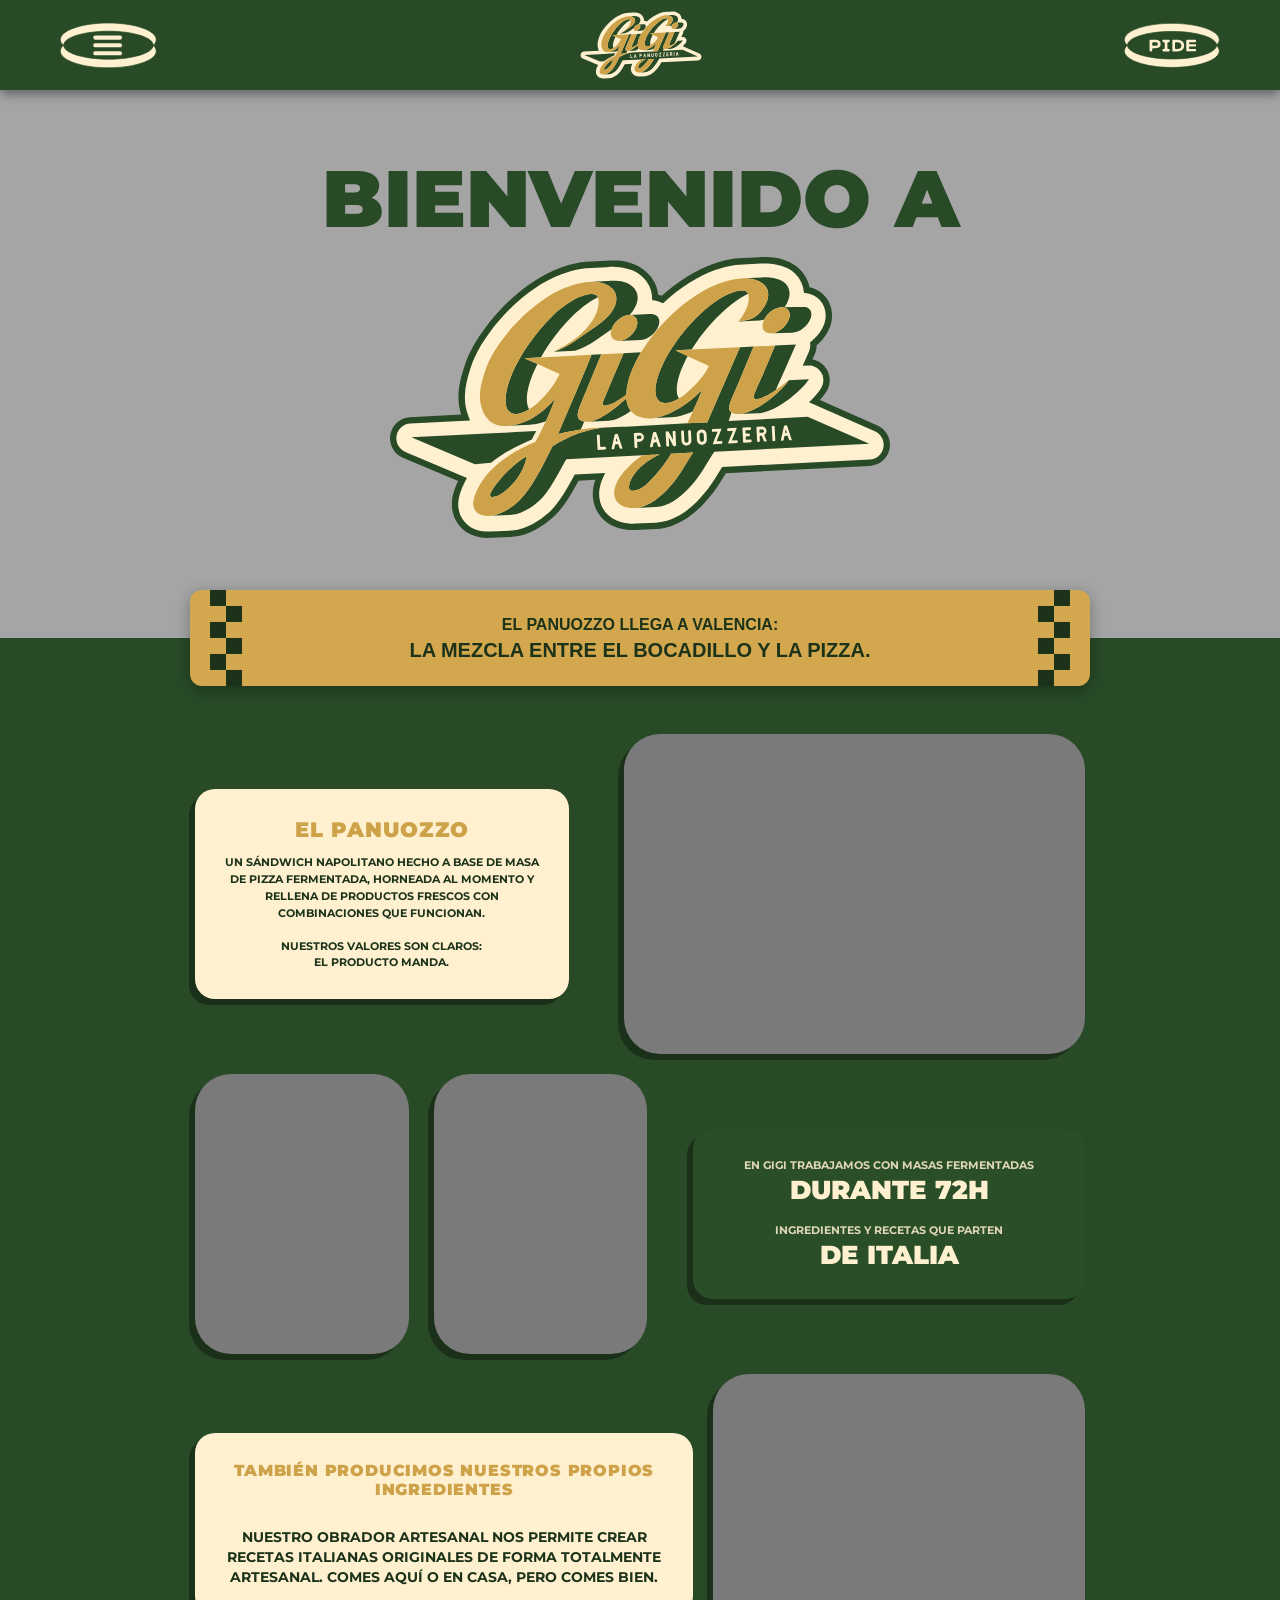
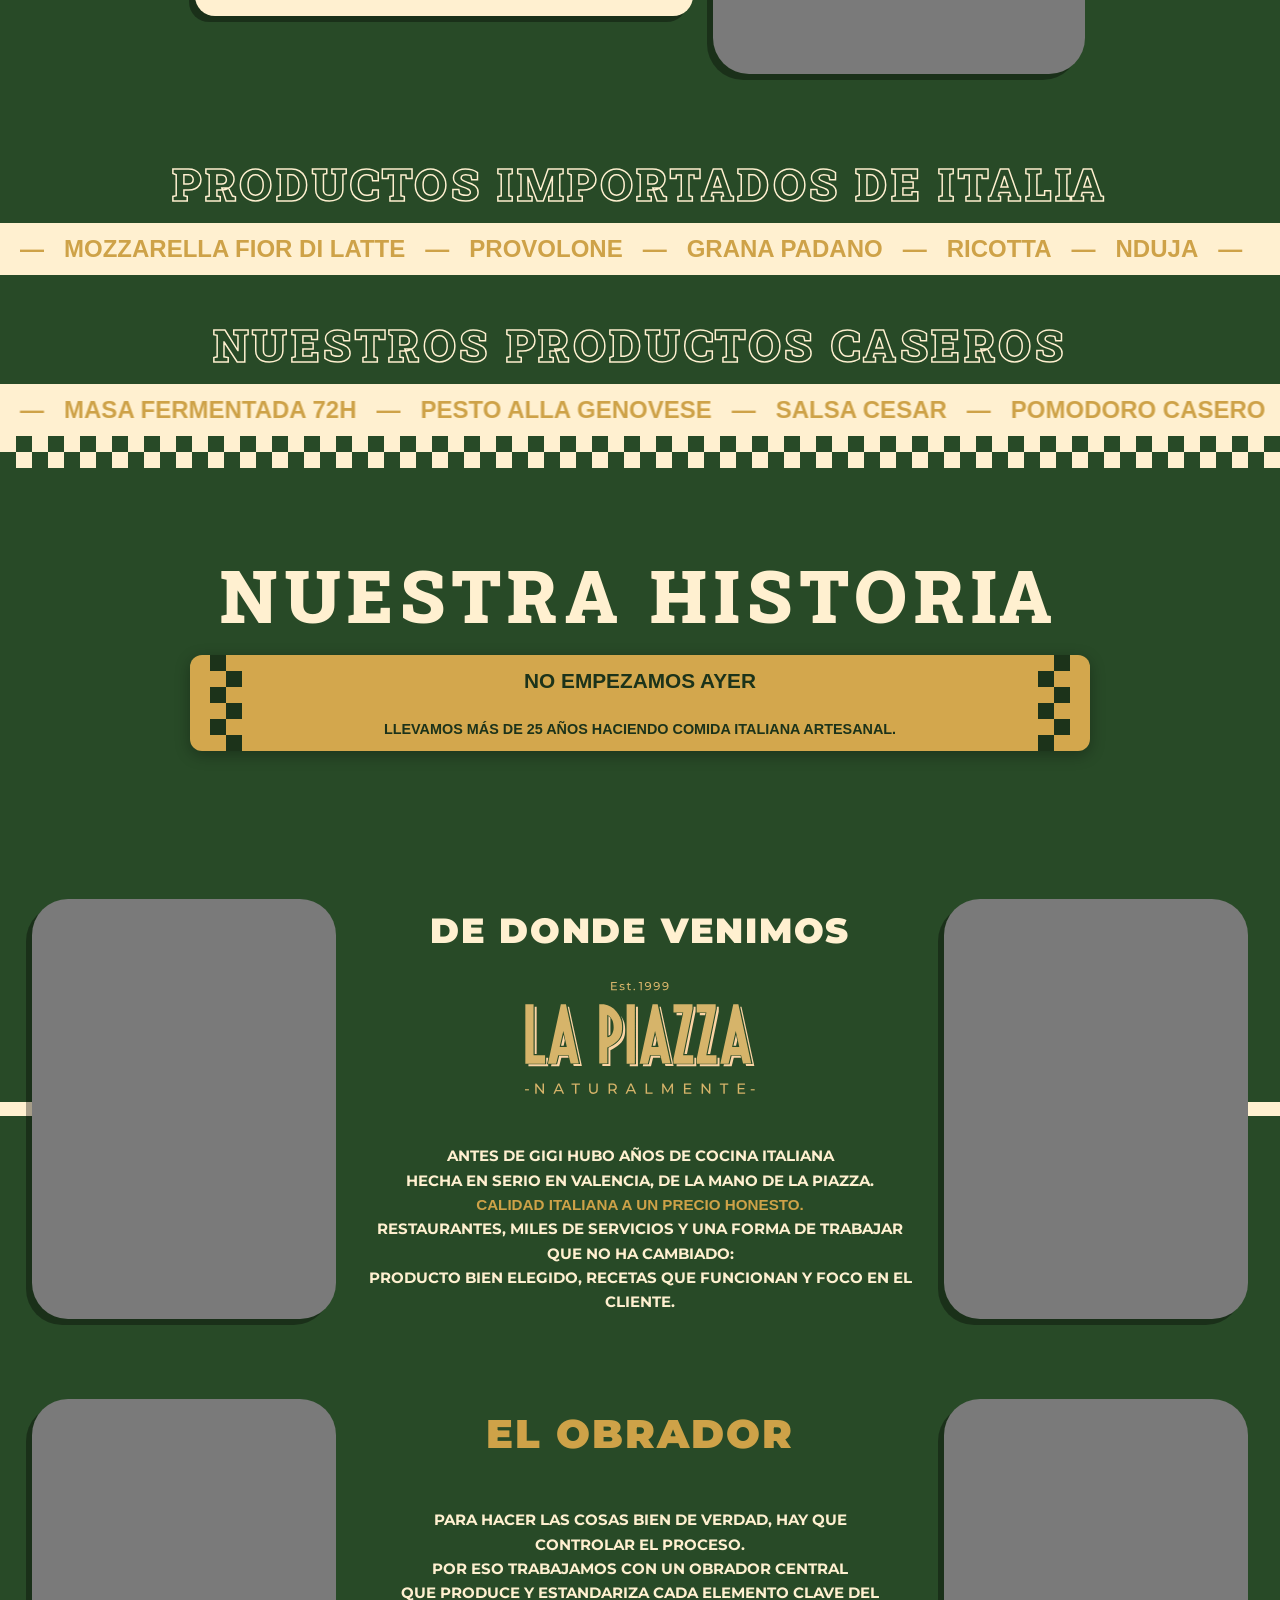
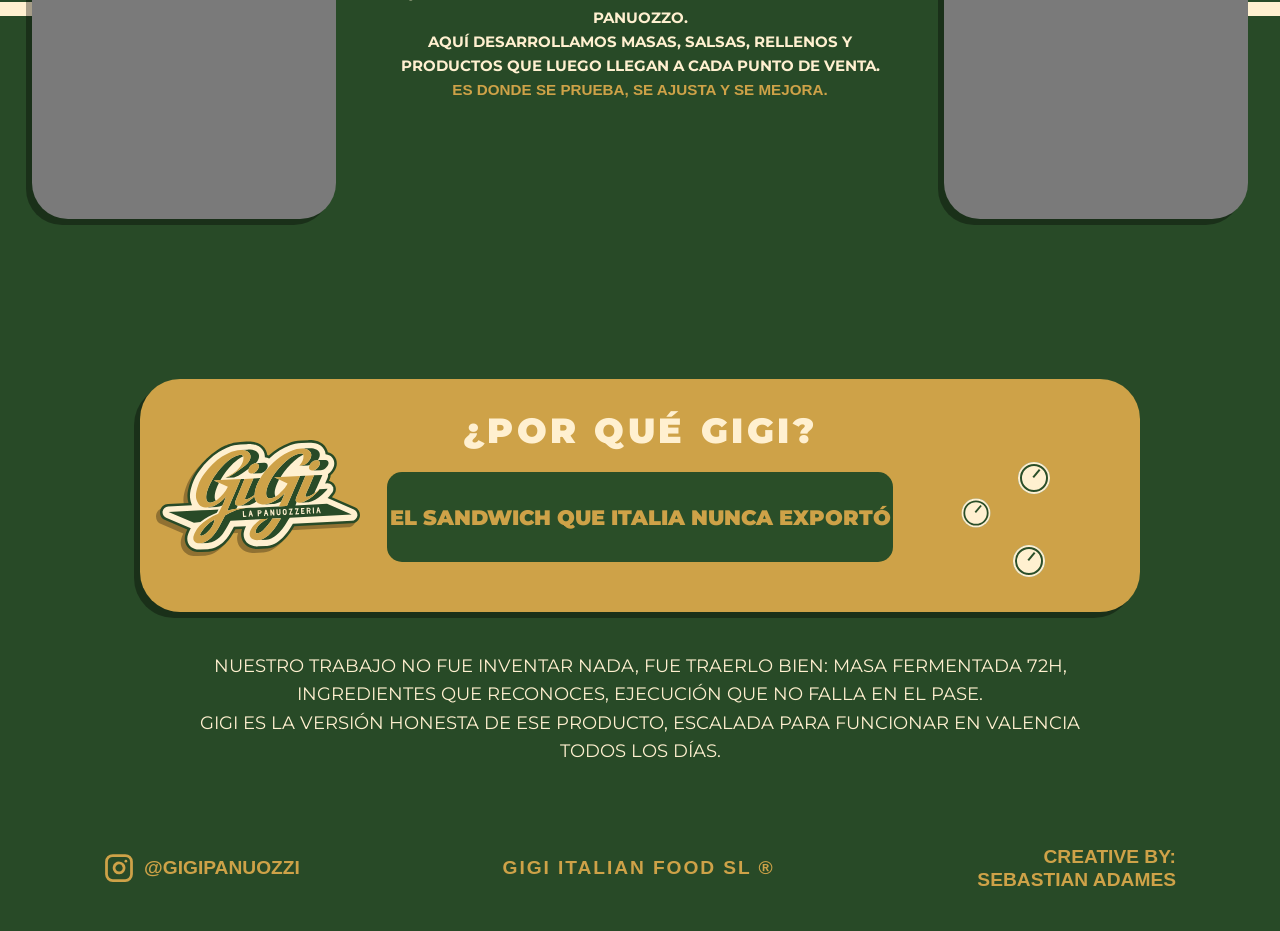
==== about.html @ f8f8771b "Initial commit - Gigi website with about page fix and popup modal" ====
<!DOCTYPE html>
<html lang="es">
<head>
    <meta charset="UTF-8">
    <meta name="viewport" content="width=device-width, initial-scale=1.0">
    <title>GIGI</title>
    <link rel="preconnect" href="https://fonts.googleapis.com">
    <link rel="preconnect" href="https://fonts.gstatic.com" crossorigin>
    <link href="https://fonts.googleapis.com/css2?family=Comfortaa:wght@700;900&family=Pacifico&family=Lobster&family=Montserrat:wght@600;700;800&family=Roboto+Slab:wght@700;800;900&display=swap" rel="stylesheet">
    <link rel="stylesheet" href="css/style.css">
    <link rel="stylesheet" href="css/about.css">
</head> 
<body>

    

    <!-- Header Section -->
        <!-- Header Section -->
    <header class="main-header">
        <div class="header-container">
            
            <!-- Left: Hamburger Icon -->
            <a href="#" class="header-icon" id="menu-btn" aria-label="Abrir menú">
                <img src="assets/HAMBURGER.svg" alt="Menu" class="icon-img">
            </a>

            <!-- Center: Logo Image -->
            <a href="index.html" class="header-logo" aria-label="Inicio">
                <img src="assets/logo.svg" alt="Logo" class="logo-img">
            </a>

            <!-- Right: Popup Trigger Icon -->
            <a href="#" class="header-icon" id="popup-btn" aria-label="Abrir información">
                <img src="assets/PIDE.svg" alt="Info" class="icon-img">
            </a>
            
        </div>

        <!-- Dropdown Menu -->
        <nav class="dropdown-menu" id="dropdown">
            <ul>
                <li><a href="menu.html">VER CARTA</a></li>
                <li><a href="events.html">EVENTOS</a></li>
                <li><a href="about.html">CONÓCENOS</a></li>
                <li><a href="contact.html">CONTACTO</a></li>
            </ul>
        </nav>
    </header>

    <!-- ABOUT US HERO -->
    <section class="about-hero">
        <div class="about-hero-title">BIENVENIDO A</div>
        <img src="assets/logo.svg" alt="Gigi Logo" class="about-hero-logo">
    </section>

    <!-- ABOUT CONTENT -->
    <div class="about-background">
        
        <!-- Yellow Banner -->
        <div class="yellow-banner">
            <div class="banner-pattern-left"></div>
            <div class="banner-text">
                <span class="banner-text-small">EL PANUOZZO LLEGA A VALENCIA:</span>
                <span class="banner-text-large">LA MEZCLA ENTRE EL BOCADILLO Y LA PIZZA.</span>
            </div>
            <div class="banner-pattern-right"></div>
        </div>

        <!-- New About Content Grid -->
        <div class="about-content-grid">
            
            <!-- Row 1: text card left, image right -->
            <div class="about-row about-row-1">
                <div class="about-card-light">
                    <h3 class="card-title-mustard">EL PANUOZZO</h3>
                    <p class="card-text-dark text-xs">UN SÁNDWICH NAPOLITANO HECHO A BASE DE MASA DE PIZZA FERMENTADA, HORNEADA AL MOMENTO Y RELLENA DE PRODUCTOS FRESCOS CON COMBINACIONES QUE FUNCIONAN.</p>
                    <p class="card-text-dark text-xs mt-20">NUESTROS VALORES SON CLAROS:<br>EL PRODUCTO MANDA.</p>
                </div>
                <div class="about-placeholder"></div>
            </div>

            <!-- Row 2: two images left, dark card right -->
            <div class="about-row about-row-2">
                <div class="about-placeholder"></div>
                <div class="about-placeholder"></div>
                <div class="about-card-dark">
                    <p class="card-text-light text-xs">EN GIGI TRABAJAMOS CON MASAS FERMENTADAS</p>
                    <h2 class="card-title-light">DURANTE 72H</h2>
                    <p class="card-text-light text-xs mt-20">INGREDIENTES Y RECETAS QUE PARTEN</p>
                    <h2 class="card-title-light">DE ITALIA</h2>
                </div>
            </div>

            <!-- Row 3: text card left, image right -->
            <div class="about-row about-row-3">
                <div class="about-card-light">
                    <h3 class="card-title-mustard text-md">TAMBIÉN PRODUCIMOS NUESTROS PROPIOS INGREDIENTES</h3>
                    <p class="card-text-dark text-sm mt-20">NUESTRO OBRADOR ARTESANAL NOS PERMITE CREAR RECETAS ITALIANAS ORIGINALES DE FORMA TOTALMENTE ARTESANAL. COMES AQUÍ O EN CASA, PERO COMES BIEN.</p>
                </div>
                <div class="about-placeholder"></div>
            </div>

        </div>

        <!-- === NUEVA SECCIÓN: PRODUCTOS + HISTORIA === -->

        <!-- Marquee Block 1: Productos Importados -->
        <div class="about-marquee-block">
    <p class="about-marquee-label">PRODUCTOS IMPORTADOS DE ITALIA</p>
    <div class="about-marquee-strip">
        <div class="about-marquee-track marquee-rtl">
            <div class="about-marquee-content">
                <span class="sep">—</span>
                <span>MOZZARELLA FIOR DI LATTE</span><span class="sep">—</span>
                <span>PROVOLONE</span><span class="sep">—</span>
                <span>GRANA PADANO</span><span class="sep">—</span>
                <span>RICOTTA</span><span class="sep">—</span>
                <span>NDUJA</span><span class="sep">—</span>
            </div>
            <div class="about-marquee-content" aria-hidden="true">
                <span class="sep">—</span>
                <span>MOZZARELLA FIOR DI LATTE</span><span class="sep">—</span>
                <span>PROVOLONE</span><span class="sep">—</span>
                <span>GRANA PADANO</span><span class="sep">—</span>
                <span>RICOTTA</span><span class="sep">—</span>
                <span>NDUJA</span><span class="sep">—</span>
            </div>
        </div>
    </div>
</div>

        <!-- Marquee Block 2: Productos Caseros -->
        <div class="about-marquee-block">
    <p class="about-marquee-label">NUESTROS PRODUCTOS CASEROS</p>
    <div class="about-marquee-strip">
        <div class="about-marquee-track marquee-ltr">
            <div class="about-marquee-content">
                <span class="sep">—</span>
                <span>MASA FERMENTADA 72H</span><span class="sep">—</span>
                <span>PESTO ALLA GENOVESE</span><span class="sep">—</span>
                <span>SALSA CESAR</span><span class="sep">—</span>
                <span>POMODORO CASERO</span><span class="sep">—</span>
            </div>
            <div class="about-marquee-content" aria-hidden="true">
                <span class="sep">—</span>
                <span>MASA FERMENTADA 72H</span><span class="sep">—</span>
                <span>PESTO ALLA GENOVESE</span><span class="sep">—</span>
                <span>SALSA CESAR</span><span class="sep">—</span>
                <span>POMODORO CASERO</span><span class="sep">—</span>
            </div>
        </div>
    </div>
</div>

        <!-- Checkered Divider -->
        <div class="about-checker-divider"></div>

        <!-- Nuestra Historia Heading -->
        <div class="about-historia-section">
            <h2 class="about-historia-title">NUESTRA HISTORIA</h2>
        </div>

        <!-- Yellow Banner Card -->
        <div class="yellow-banner banner-historia">
            <div class="banner-pattern-left"></div>
            <div class="banner-text">
                <span class="banner-text-small">NO EMPEZAMOS AYER</span><br>
                <span class="banner-text-large">LLEVAMOS MÁS DE 25 AÑOS HACIENDO COMIDA ITALIANA ARTESANAL.</span>
            </div>
            <div class="banner-pattern-right"></div>
        </div>

        <!-- === SECTION: HISTORIA TIMELINE === -->
        <div class="about-timeline-section">
            
            <!-- Timeline Row 1 -->
            <div class="timeline-row">
                <!-- Left placeholder -->
                <div class="timeline-placeholder left">
                    <div class="about-placeholder"></div>
                </div>

                <!-- Center content -->
                <div class="timeline-content">
                    <h2 class="timeline-title-light">DE DONDE VENIMOS</h2>
                    
                    <div class="timeline-logo-placeholder">
                        <img src="assets/LAPIZA.svg" alt="La Piazza" class="timeline-logo-img">
                    </div>

                    <p class="timeline-text">
                        ANTES DE GIGI HUBO AÑOS DE COCINA ITALIANA<br>
                        HECHA EN SERIO EN VALENCIA, DE LA MANO DE LA PIAZZA.<br>
                        <span class="text-gold">CALIDAD ITALIANA A UN PRECIO HONESTO.</span><br>
                        RESTAURANTES, MILES DE SERVICIOS Y UNA FORMA DE TRABAJAR QUE NO HA CAMBIADO:<br>
                        PRODUCTO BIEN ELEGIDO, RECETAS QUE FUNCIONAN Y FOCO EN EL CLIENTE.
                    </p>
                </div>

                <!-- Right placeholder -->
                <div class="timeline-placeholder right">
                    <div class="about-placeholder"></div>
                </div>
            </div>

            <!-- Timeline Row 2 -->
            <div class="timeline-row">
                <!-- Left placeholder -->
                <div class="timeline-placeholder left">
                    <div class="about-placeholder"></div>
                </div>

                <!-- Center content -->
                <div class="timeline-content">
                    <h2 class="timeline-title-gold">EL OBRADOR</h2>

                    <p class="timeline-text mt-40">
                        PARA HACER LAS COSAS BIEN DE VERDAD, HAY QUE<br>
                        CONTROLAR EL PROCESO.<br>
                        POR ESO TRABAJAMOS CON UN OBRADOR CENTRAL<br>
                        QUE PRODUCE Y ESTANDARIZA CADA ELEMENTO CLAVE DEL<br>
                        PANUOZZO.<br>
                        AQUÍ DESARROLLAMOS MASAS, SALSAS, RELLENOS Y<br>
                        PRODUCTOS QUE LUEGO LLEGAN A CADA PUNTO DE VENTA.<br>
                        <span class="text-gold">ES DONDE SE PRUEBA, SE AJUSTA Y SE MEJORA.</span>
                    </p>
                </div>

                <!-- Right placeholder -->
                <div class="timeline-placeholder right">
                    <div class="about-placeholder"></div>
                </div>
            </div>

        </div>

        <!-- === SECTION: POR QUE GIGI === -->
        <div class="about-why-section">
            
            <!-- Big Mustard Box -->
            <div class="why-box">
                <h2 class="why-title">¿POR QUÉ GIGI?</h2>
                <img src="assets/landing_logo.svg" alt="Gigi Logo" class="why-logo">
                
                <div class="why-box-row">
                    <div class="why-inner-box">
                        <h3 class="why-inner-text">EL SANDWICH QUE ITALIA NUNCA EXPORTÓ</h3>
                    </div>
                    <div class="why-icons">
                        <div class="why-icon-circle"></div>
                        <div class="why-icon-circle"></div>
                        <div class="why-icon-circle"></div>
                    </div>
                </div>
            </div>

            <!-- Descriptive Text -->
            <p class="why-description">
                NUESTRO TRABAJO NO FUE INVENTAR NADA, FUE TRAERLO BIEN: MASA FERMENTADA 72H,<br>
                INGREDIENTES QUE RECONOCES, EJECUCIÓN QUE NO FALLA EN EL PASE.<br>
                GIGI ES LA VERSIÓN HONESTA DE ESE PRODUCTO, ESCALADA PARA FUNCIONAR EN VALENCIA<br>
                TODOS LOS DÍAS.
            </p>

        </div>

        <!-- Footer - at the very bottom of the page -->
        <div class="about-footer-gold">
            <a href="#" class="footer-gold-left">
                <svg viewBox="0 0 24 24" fill="none" stroke="currentColor" stroke-width="2.2" stroke-linecap="round" stroke-linejoin="round">
                    <rect x="2" y="2" width="20" height="20" rx="5" ry="5"></rect>
                    <path d="M16 11.37A4 4 0 1 1 12.63 8 4 4 0 0 1 16 11.37z"></path>
                    <line x1="17.5" y1="6.5" x2="17.51" y2="6.5"></line>
                </svg>
                <span>@GIGIPANUOZZI</span>
            </a>
            <div class="footer-gold-center">
                GIGI ITALIAN FOOD SL &reg;
            </div>
            <div class="footer-gold-right">
                <span>CREATIVE BY:</span>
                <span>SEBASTIAN ADAMES</span>
            </div>
        </div>

    </div>




        <!-- Popup Modal -->
    <div class="modal-overlay" id="modal">
        <div class="modal-content">
            <span class="close-btn" id="close-modal">&times;</span>
            
            <!-- Heading with Icons -->
            <div class="modal-heading-container">
                <img src="assets/icon1.svg" alt="Icon Left" class="modal-icon">
                <h2 class="modal-title">PIDE CON UBER EATS!</h2>
                <img src="assets/icon2.svg" alt="Icon Right" class="modal-icon">
            </div>
            
            <!-- Centered Image Below -->
            <div class="modal-image-container">
                <img src="assets/uber-eats.png" alt="Promo" class="modal-center-img">
            </div>
            
        </div>
    </div>


    <script src="js/script.js"></script>
</body>
</html>
---- css/style.css ----
/* Color Variables */
:root {
    --bg-color: #284A27;
    --brand-green: #284A27;
    --brand-cream: #FFF0D0;
    --brand-grey: #999999;
    --brand-border-line: rgba(40, 74, 39, 0.15);
    --accent-color: #CEA248;
    --text-color: #FFF0D0;
}

@font-face {
    font-family: 'Signaturide';
    src: url('../fonts/signaturide-sans.woff2') format('woff2');
    font-weight: 100 900;
    font-style: normal;
    font-display: swap;
}

/* Reset default browser margins */
* {
    margin: 0;
    padding: 0;
    box-sizing: border-box;
    font-family: Arial, Helvetica, sans-serif;
}

html, body {
    margin: 0;
    padding: 0;
    width: 100%;
    background-color: #999999;
}

/* --- Sticky Header (Fixed to top) --- */
.main-header {
    position: sticky;
    top: 0;
    left: 0;
    width: 100%;
    background-color: var(--bg-color);
    z-index: 1000;
    box-shadow: 0 4px 10px rgba(0, 0, 0, 0.4);
}

.header-container {
    display: flex;
    justify-content: space-between;
    align-items: center;
    padding: 10px 20px;
    max-width: 1200px;
    margin: 0 auto;
}

/* --- Header Images / Icons --- */
.header-icon, .header-logo {
    cursor: pointer;
    text-decoration: none;
    display: flex;
    align-items: center;
    justify-content: center;
    transition: transform 0.3s ease;
}

.icon-img {
    height: 45px; 
    width: auto;
    display: block;
}

.logo-img {
    height: 70px; 
    width: auto;
    display: block;
}

.header-icon:hover, .header-logo:hover {
    transform: scale(1.05);
}

/* --- Dropdown Menu --- */
.dropdown-menu {
    position: absolute;
    top: 100%;
    left: 20px;
    background-color: var(--bg-color); 
    border-radius: 0px 0px 70px 70px; 
    padding: 25px;
    display: none; 
    box-shadow: 0 10px 25px rgba(0, 0, 0, 0.6);
    z-index: 999;
}

.dropdown-menu.active {
    display: block;
    animation: fadeIn 0.3s ease forwards;
}

@keyframes fadeIn {
    from {
        opacity: 0;
        transform: translateY(-15px);
    }
    to {
        opacity: 1;
        transform: translateY(0);
    }
}

.dropdown-menu ul {
    list-style: none;
    display: flex;
    flex-direction: column;
    gap: 20px;
}

.dropdown-menu a {
    display: block;
    text-decoration: none;
    color: var(--text-color);
    -webkit-text-stroke: 2px var(--accent-color);
    paint-order: stroke fill; 
    text-shadow: 2px 2px 4px rgba(0, 0, 0, 0.8);
    padding: 5px 10px;
    font-size: 1.8rem;
    font-weight: 400;
    letter-spacing: 3px;
    transition: all 0.3s ease;
}

.dropdown-menu a:hover {
    color: var(--accent-color);
    -webkit-text-stroke: 2px var(--text-color);
    text-shadow: none;
}

/* --- Popup Modal --- */
.modal-overlay {
    position: fixed;
    top: 0;
    left: 0;
    width: 100%;
    height: 100%;
    background-color: rgba(0, 0, 0, 0.8);
    display: flex;
    justify-content: center;
    align-items: center;
    z-index: 2000;
    opacity: 0;
    visibility: hidden;
    transition: all 0.3s ease;
}

.modal-overlay.active {
    opacity: 1;
    visibility: visible;
}

.modal-content {
    background-color: var(--bg-color);
    color: var(--text-color);
    padding: 40px;
    border-radius: 60px;
    border: 8.5px solid var(--accent-color);
    width: 90%;
    text-align: center;
    position: relative;
    transform: scale(0.8);
    transition: transform 0.3s ease;
    box-shadow: 0 15px 30px rgba(0,0,0,0.5);
}

.modal-overlay.active .modal-content {
    transform: scale(1);
}

.close-btn {
    position: absolute;
    top: 15px;
    right: 25px;
    font-size: 2.5rem;
    font-weight: bold;
    cursor: pointer;
    color: var(--accent-color);
    transition: color 0.3s;
}

.close-btn:hover {
    color: var(--text-color);
}

.modal-heading-container {
    display: flex;
    align-items: center;
    justify-content: center;
    gap: 15px;
    margin-top: 15px;
    margin-bottom: 25px;
}

.modal-title {
    color: #CEA248;
    font-family: 'Signaturide', sans-serif;
    font-weight: 700;
    font-style: normal;
    font-size: 46px;
    line-height: 100%;
    letter-spacing: 0px;
    -webkit-text-stroke: 0; 
}

.modal-icon {
    height: 35px;
    width: auto;
    display: block;
}

.modal-image-container {
    display: flex;
    justify-content: center;
    width: 100%;
}

.modal-center-img {
    max-width: 100%;
    height: auto;
    max-height: 140px;
    object-fit: contain;
}

@media (max-width: 500px) {
    .modal-title {
       font-size: 28px;
    }
    .modal-icon {
        height: 25px;
    }
    .modal-heading-container {
        gap: 8px;
    }
}

/* --- Responsive Adjustments --- */
@media (max-width: 768px) {
    .header-container {
        padding: 10px 15px;
    }
    
    .icon-img {
        height: 32px;
    }
    
    .logo-img {
        height: 40px;
    }

    .dropdown-menu {
        left: 10px;
        right: 10px;
        padding: 20px;
    }

    .dropdown-menu a {
        font-size: 1.4rem;
        letter-spacing: 2px;
        -webkit-text-stroke: 1.5px var(--accent-color);
    }
    
    .dropdown-menu a:hover {
        -webkit-text-stroke: 1.5px var(--text-color);
    }
}

@media (max-width: 400px) {
    .dropdown-menu a {
        font-size: 1.1rem;
        padding: 5px 5px;
        letter-spacing: 1px;
        -webkit-text-stroke: 1px var(--accent-color);
    }
    
    .dropdown-menu a:hover {
        -webkit-text-stroke: 1px var(--text-color);
    }
}

/* hero section start  */

.hero-section {
    position: relative;
    width: 100%;
    min-height: 720px;
    overflow: hidden;
    background-color: #999999;
    display: flex;
    flex-direction: column;
    align-items: center;
    justify-content: center;
    padding-bottom: 60px;
}

.hero-typography {
    position: relative;
    width: 100%;
    max-width: 700px;
    height: 560px;
    margin: 0 auto;
    padding-top: 35px;
    box-sizing: border-box;
    text-align: center;
    pointer-events: none;
}

.hero-typography-img {
    width: 100%;
    max-width: 600px;
    height: auto;
    display: block;
    margin: 0 auto;
    filter: drop-shadow(0px 4px 6px rgba(0,0,0,0.2));
}

.hero-image-container {
    display: flex;
    justify-content: center;
    width: 100%;
    position: relative;
    z-index: 10;
}

.hero-image-link {
    cursor: pointer;
    text-decoration: none;
    display: inline-block;
}

.hero-image {
    max-width: 100%;
    height: 100px;
    display: block;
}

@media (max-width: 768px) {
    .hero-section {
        padding: 40px 15px;
        gap: 30px;
        min-height: auto;
    }
}

@media (max-width: 600px) {
    .hero-section {
        min-height: 620px;
    }

    .hero-typography {
        height: auto;
        padding-top: 25px;
    }

    .hero-image-container {
        bottom: 0px;
    }

    .hero-image {
        width: 145px;
    }
}

/* section 2 start  */

@import url('https://fonts.googleapis.com/css2?family=Montserrat:wght@800;900&display=swap');

.sec2-container {
  width: 100%;
  min-height: 550px;
  background-color: #284A27;
  margin: 0 auto;
  padding: 50px 40px 40px 40px;
  box-sizing: border-box;
  position: relative;
  display: flex;
  justify-content: space-between;
  align-items: stretch;
  font-family: 'Montserrat', sans-serif;
  overflow: hidden;

  clip-path: polygon(
    0% 14px, 1.25% 0px, 2.5% 14px, 3.75% 0px, 5% 14px, 6.25% 0px, 7.5% 14px, 8.75% 0px, 10% 14px, 11.25% 0px,
    12.5% 14px, 13.75% 0px, 15% 14px, 16.25% 0px, 17.5% 14px, 18.75% 0px, 20% 14px, 21.25% 0px, 22.5% 14px, 23.75% 0px,
    25% 14px, 26.25% 0px, 27.5% 14px, 28.75% 0px, 30% 14px, 31.25% 0px, 32.5% 14px, 33.75% 0px, 35% 14px, 36.25% 0px,
    37.5% 14px, 38.75% 0px, 40% 14px, 41.25% 0px, 42.5% 14px, 43.75% 0px, 45% 14px, 46.25% 0px, 47.5% 14px, 48.75% 0px,
    50% 14px, 51.25% 0px, 52.5% 14px, 53.75% 0px, 55% 14px, 56.25% 0px, 57.5% 14px, 58.75% 0px, 60% 14px, 61.25% 0px,
    62.5% 14px, 63.75% 0px, 65% 14px, 66.25% 0px, 67.5% 14px, 68.75% 0px, 70% 14px, 71.25% 0px, 72.5% 14px, 73.75% 0px,
    75% 14px, 76.25% 0px, 77.5% 14px, 78.75% 0px, 80% 14px, 81.25% 0px, 82.5% 14px, 83.75% 0px, 85% 14px, 86.25% 0px,
    87.5% 14px, 88.75% 0px, 90% 14px, 91.25% 0px, 92.5% 14px, 93.75% 0px, 95% 14px, 96.25% 0px, 97.5% 14px, 98.75% 0px,
    100% 14px, 100% 100%, 0% 100%
  );
}

.sec2-left-area {
  display: flex;
  flex-direction: column;
  z-index: 2;
  gap: 50px;
  max-width: 630px;   
}

.sec2-phone-box {
  background-color: #FFF0D0;
  border-radius: 20px;
  padding: 50px 30px;
  width: 380px;
  max-width: 100%;
  box-shadow: 0px 8px 15px rgba(0, 0, 0, 0.3);
  display: flex;
  flex-direction: column;
  align-items: center;
  box-sizing: border-box;
  margin-left: 40px;
}

.sec2-phone-number {
  color: #1D3D20;
  font-size: 40px;
  font-weight: 900;
  letter-spacing: 1px;
  margin-bottom: 12px;
  text-align: center;
  user-select: all;
}

.sec2-phone-pattern-box {
  width: 100%;
  display: flex;
  justify-content: center;
}

.sec2-phone-pattern-img {
  width: 100%;
  max-height: 40px;
  object-fit: contain;
  display: block;
}

.sec2-title-box {
  width: 100%;
  margin-top: 20px;
}

.sec2-title-img {
  width: 115%;
}

.sec2-center-area {
  flex: 1;
  display: flex;
  justify-content: center;
  align-items: flex-start;
  padding: 0 20px;
  z-index: 2;
  position: relative;
}

.sec2-map-box {
  position: absolute;
  top: 0px;
  left: 50%;
  transform: translateX(-50%);
  width: 100%;
  width: 444px;
  z-index: 3;
}

.sec2-map-img {
  width: 100%;
  height: auto;
  display: block;
  object-fit: contain;
  border-radius: 20px;
  filter: drop-shadow(0px 10px 15px rgba(0, 0, 0, 0.3));
}

.sec2-map-overlay-img {
  position: absolute;
  top: 36px;
  left: 48%;
  transform: translateX(-50%);
  width: 80px;
  height: auto;
  z-index: 4;
  pointer-events: none;
}

.sec2-right-area {
  position: relative;
  display: flex;
  flex-direction: column;
  justify-content: space-between;
  align-items: flex-end;
  min-width: 400px;
  z-index: 2;
}

.sec2-vertical-text {
  writing-mode: vertical-rl;
  text-transform: uppercase;
  color: #FFF0D0;
  font-size: 56px;
  font-family: 'Signaturide', sans-serif;
  font-weight: 900;
  letter-spacing: 2px;
  line-height: 1.1;
  user-select: none;
  display: flex;
  flex-direction: column;
  gap: 12px;
}

.sec2-vertical-text span {
  white-space: nowrap;
}

.sec2-hours-badge {
  position: absolute;
  bottom: 30px;   
  right: 180px;    
  background-color: #284A27;
  border-radius: 12px;
  padding: 20px 30px;
  display: flex;
  flex-direction: column;
  align-items: center;
  justify-content: center;
  box-shadow: -14px 10px 8px rgba(0, 0, 0, 0.35);
  z-index: 5;
}

.sec2-hours-line1,
.sec2-hours-line2 {
  color: #FFF0D0;
  font-size: 28px;
  font-weight: 800;
  letter-spacing: 1.5px;
  text-transform: uppercase;
  line-height: 1.2;
}

.sec2-hours-line3 {
  color: #CEA248;
  font-size: 28px;
  font-weight: 900;
  letter-spacing: 1px;
  margin-top: 4px;
}

@media (max-width: 1100px) {
  .sec2-container { padding: 45px 25px 35px 25px; }
  .sec2-left-area { max-width: 400px; gap: 35px; }
  .sec2-phone-box { width: 300px; padding: 35px 20px; margin-left: 20px; }
  .sec2-phone-number { font-size: 28px; }
  .sec2-title-img { width: 100%; }
  .sec2-map-box { width: 340px; }
  .sec2-map-overlay-img { width: 60px; top: 26px; }
  .sec2-right-area { min-width: 260px; }
  .sec2-vertical-text { font-size: 38px; letter-spacing: 1.5px; gap: 8px; }
  .sec2-hours-badge { right: 100px; bottom: 25px; padding: 15px 22px; }
  .sec2-hours-line1, .sec2-hours-line2 { font-size: 20px; }
  .sec2-hours-line3 { font-size: 20px; }
}

@media (max-width: 900px) {
  .sec2-container {
    flex-direction: column;
    align-items: center;
    padding: 35px 25px 45px 25px;
    min-height: auto;
    gap: 35px;
  }

  .sec2-container {
    clip-path: polygon(
      0% 7px, 2.5% 0px, 5% 7px, 7.5% 0px, 10% 7px, 12.5% 0px, 15% 7px, 17.5% 0px,
      20% 7px, 22.5% 0px, 25% 7px, 27.5% 0px, 30% 7px, 32.5% 0px, 35% 7px, 37.5% 0px,
      40% 7px, 42.5% 0px, 45% 7px, 47.5% 0px, 50% 7px, 52.5% 0px, 55% 7px, 57.5% 0px,
      60% 7px, 62.5% 0px, 65% 7px, 67.5% 0px, 70% 7px, 72.5% 0px, 75% 7px, 77.5% 0px,
      80% 7px, 82.5% 0px, 85% 7px, 87.5% 0px, 90% 7px, 92.5% 0px, 95% 7px, 97.5% 0px,
      100% 7px, 100% 100%, 0% 100%
    );
  }

  .sec2-left-area { max-width: 100%; width: 100%; align-items: center; gap: 30px; }
  .sec2-phone-box { width: 320px; margin-left: 0; padding: 40px 25px; }
  .sec2-phone-number { font-size: 32px; }
  .sec2-title-box { display: flex; justify-content: center; margin-top: 0; width: 100%; }
  .sec2-title-img { width: 85%; max-width: 500px; }
  .sec2-center-area { margin: 0; padding: 0; width: 100%; min-height: auto; justify-content: center; }
  .sec2-map-box { position: relative; top: auto; left: auto; transform: none; width: 100%; max-width: 400px; }
  .sec2-map-overlay-img { top: 30px; width: 70px; }
  .sec2-right-area { align-items: center; width: 100%; min-width: auto; justify-content: center; gap: 20px; }
  .sec2-vertical-text { writing-mode: horizontal-tb; flex-direction: column; text-align: center; font-size: 34px; letter-spacing: 1.5px; gap: 6px; }
  .sec2-hours-badge { position: relative; bottom: auto; right: auto; margin-top: 0; padding: 15px 25px; box-shadow: -10px 8px 8px rgba(0, 0, 0, 0.35); }
  .sec2-hours-line1, .sec2-hours-line2, .sec2-hours-line3 { font-size: 18px; }
}

@media (max-width: 600px) {
  .sec2-container { padding: 25px 15px 35px 15px; gap: 28px; }
  .sec2-left-area { gap: 25px; }
  .sec2-phone-box { width: 100%; max-width: 300px; padding: 30px 20px; border-radius: 16px; }
  .sec2-phone-number { font-size: 24px; letter-spacing: 0.5px; }
  .sec2-phone-pattern-img { max-height: 30px; }
  .sec2-title-img { width: 100%; }
  .sec2-map-box { max-width: 300px; }
  .sec2-map-overlay-img { top: 22px; width: 50px; }
  .sec2-vertical-text { font-size: 24px; letter-spacing: 1px; }
  .sec2-hours-badge { padding: 12px 22px; border-radius: 10px; box-shadow: -8px 6px 8px rgba(0, 0, 0, 0.35); }
  .sec2-hours-line1, .sec2-hours-line2, .sec2-hours-line3 { font-size: 15px; letter-spacing: 1px; }
}

@media (max-width: 400px) {
  .sec2-container { padding: 20px 12px 30px 12px; gap: 22px; }
  .sec2-phone-box { max-width: 260px; padding: 25px 15px; }
  .sec2-phone-number { font-size: 20px; }
  .sec2-map-box { max-width: 260px; }
  .sec2-map-overlay-img { top: 18px; width: 42px; }
  .sec2-vertical-text { font-size: 20px; letter-spacing: 0.5px; }
  .sec2-hours-badge { width: 70%; }
  .sec2-hours-line1, .sec2-hours-line2, .sec2-hours-line3 { font-size: 20px; }
}

/* section 3 start  */

@import url('https://fonts.googleapis.com/css2?family=Montserrat:wght@800;900&display=swap');

.sec3-container {
  width: 100%;
  background-color: #FFF0D0;
  padding: 60px 40px 40px 40px;
  margin-top: -15px;
  box-sizing: border-box;
  display: flex;
  flex-direction: column;
  justify-content: space-between;
  align-items: center;
  font-family: 'Montserrat', sans-serif;
  position: relative;
  overflow: hidden;

  clip-path: polygon(
    0% 14px, 1.25% 0px, 2.5% 14px, 3.75% 0px, 5% 14px, 6.25% 0px, 7.5% 14px, 8.75% 0px, 10% 14px, 11.25% 0px,
    12.5% 14px, 13.75% 0px, 15% 14px, 16.25% 0px, 17.5% 14px, 18.75% 0px, 20% 14px, 21.25% 0px, 22.5% 14px, 23.75% 0px,
    25% 14px, 26.25% 0px, 27.5% 14px, 28.75% 0px, 30% 14px, 31.25% 0px, 32.5% 14px, 33.75% 0px, 35% 14px, 36.25% 0px,
    37.5% 14px, 38.75% 0px, 40% 14px, 41.25% 0px, 42.5% 14px, 43.75% 0px, 45% 14px, 46.25% 0px, 47.5% 14px, 48.75% 0px,
    50% 14px, 51.25% 0px, 52.5% 14px, 53.75% 0px, 55% 14px, 56.25% 0px, 57.5% 14px, 58.75% 0px, 60% 14px, 61.25% 0px,
    62.5% 14px, 63.75% 0px, 65% 14px, 66.25% 0px, 67.5% 14px, 68.75% 0px, 70% 14px, 71.25% 0px, 72.5% 14px, 73.75% 0px,
    75% 14px, 76.25% 0px, 77.5% 14px, 78.75% 0px, 80% 14px, 81.25% 0px, 82.5% 14px, 83.75% 0px, 85% 14px, 86.25% 0px,
    87.5% 14px, 88.75% 0px, 90% 14px, 91.25% 0px, 92.5% 14px, 93.75% 0px, 95% 14px, 96.25% 0px, 97.5% 14px, 98.75% 0px,
    100% 14px, 100% 100%, 0% 100%
  );
}

.sec3-cards-wrapper {
  width: 100%;
  max-width: 1200px;
  display: flex;
  justify-content: space-between;
  align-items: center;
  gap: 25px;
  margin-bottom: 50px;
}

.sec3-card {
  flex: 1;
  aspect-ratio: 3 / 4;
  background-color: #999999;
  border-radius: 60px;
  box-shadow: 0px 12px 18px rgba(0, 0, 0, 0.25);
  overflow: hidden;
  position: relative;
  transition: transform 0.3s ease, box-shadow 0.3s ease;
}

.sec3-card:hover {
  transform: translateY(-5px);
  box-shadow: 0px 16px 24px rgba(0, 0, 0, 0.35);
}

.sec3-card-img {
  width: 100%;
  height: 100%;
  object-fit: cover;
  display: block;
}

.sec3-footer {
  width: 100%;
  max-width: 1200px;
  display: flex;
  justify-content: space-between;
  align-items: center;
  color: #284A27;
  padding-top: 10px;
}

.sec3-footer-left {
  display: flex;
  align-items: center;
  gap: 10px;
  text-decoration: none;
  color: #CEA248;
  font-size: 20px;
  font-weight: 900;
  letter-spacing: 1px;
}

.sec3-ig-icon {
  width: 28px;
  height: 28px;
  color: #CEA248;
}

.sec3-footer-center {
  font-size: 20px;
  font-weight: 900;
  letter-spacing: 1px;
  text-align: center;
  color: #CEA248;
}

.sec3-footer-right {
  display: flex;
  flex-direction: column;
  align-items: flex-end;
  font-size: 18px;
  font-weight: 900;
  line-height: 1.15;
  letter-spacing: 1px;
  text-align: right;
  color: #CEA248;
}

@media (max-width: 900px) {
  .sec3-container {
    padding: 40px 20px 30px 20px;
    clip-path: polygon(
      0% 7px, 2.5% 0px, 5% 7px, 7.5% 0px, 10% 7px, 12.5% 0px, 15% 7px, 17.5% 0px,
      20% 7px, 22.5% 0px, 25% 7px, 27.5% 0px, 30% 7px, 32.5% 0px, 35% 7px, 37.5% 0px,
      40% 7px, 42.5% 0px, 45% 7px, 47.5% 0px, 50% 7px, 52.5% 0px, 55% 7px, 57.5% 0px,
      60% 7px, 62.5% 0px, 65% 7px, 67.5% 0px, 70% 7px, 72.5% 0px, 75% 7px, 77.5% 0px,
      80% 7px, 82.5% 0px, 85% 7px, 87.5% 0px, 90% 7px, 92.5% 0px, 95% 7px, 97.5% 0px,
      100% 7px, 100% 100%, 0% 100%
    );
  }

  .sec3-cards-wrapper { flex-direction: column; max-width: 420px; gap: 30px; }
  .sec3-card { width: 100%; border-radius: 30px; }
  .sec3-footer { flex-direction: column; gap: 20px; text-align: center; }
  .sec3-footer-right { align-items: center; text-align: center; }
}

@media (max-width: 500px) {
  .sec3-footer-left,
  .sec3-footer-center,
  .sec3-footer-right {
    font-size: 15px;
  }
  .sec3-ig-icon {
    width: 22px;
    height: 22px;
  }
}

/* landing start  */

.landing-overlay {
    position: fixed;
    top: 0;
    left: 0;
    width: 100%;
    height: 100vh;
    background: url('../assets/landing_bg.svg') center center / cover no-repeat;
    background-color: #284A27;
    display: flex;
    justify-content: center;
    align-items: center;
    z-index: 99999;
    opacity: 0;
    animation: landingFadeIn 0.6s ease forwards;
    transition: opacity 0.8s ease, visibility 0.8s ease;
}

.landing-overlay.hidden {
    opacity: 0;
    visibility: hidden;
    pointer-events: none;
}

.landing-logo {
    max-width: 65%;
    max-height: 65%;
    width: auto;
    height: auto;
    display: block;
    animation: logoZoom 1.6s cubic-bezier(0.22, 1, 0.36, 1) forwards;
}

@keyframes landingFadeIn {
    from { opacity: 0; }
    to { opacity: 1; }
}

@keyframes logoZoom {
    0% { transform: scale(0.4); opacity: 0; filter: blur(6px); }
    60% { transform: scale(1.06); opacity: 1; filter: blur(0); }
    100% { transform: scale(1); opacity: 1; }
}

@media (max-width: 600px) {
    .landing-logo {
        max-width: 80%;
        max-height: 50%;
    }
}

/* --- MENU PAGE STYLES --- */

.submenu-container {
    background-color: transparent;
    padding: 0 0 20px 0;
    display: flex;
    justify-content: center;
}

.submenu-list {
    list-style: none;
    display: flex;
    flex-wrap: wrap;
    justify-content: center;
    gap: 15px;
    background-color: #FFF0D0;
    padding: 10px 30px;
    border-radius: 40px;
    box-shadow: -4px 4px 0px rgba(0, 0, 0, 0.45);
}

.submenu-list a {
    text-decoration: none;
    color: #284A27;
    font-family: 'Montserrat', sans-serif;
    font-weight: 800;
    font-size: 1.1rem;
    padding: 5px 10px;
    transition: color 0.3s;
}

.submenu-list a:hover {
    color: #CEA248;
}

.menu-background {
    background-color: #b2a892;
    background-image: conic-gradient(#1c341b 90deg, #3a4834 90deg 180deg, #b2a892 180deg 270deg, #3a4834 270deg);
    background-size: 80px 80px;
    padding: 40px 20px 80px 20px;
}

.menu-content-container {
    max-width: 1000px;
    margin: 0 auto;
    display: flex;
    flex-direction: column;
    gap: 60px;
}

.menu-section {
    width: 100%;
}

/* Combo Card Custom Shape */
.combo-section {
    display: flex;
    justify-content: center;
    align-items: center;
    padding: 60px 20px 40px 20px;
}

.combo-card-wrapper {
    display: flex;
    align-items: center;
    position: relative;
    width: 100%;
    max-width: 820px;
    background-color: #CEA248;
    border-radius: 30px;
    padding: 30px 30px 30px 100px;
    box-shadow: 0 14px 30px rgba(0,0,0,0.4);
    gap: 20px;
}

.combo-badge-container {
    position: absolute;
    top: 50%;
    left: -55px;
    transform: translateY(-50%) rotate(-15deg);
    width: 130px;
    height: 130px;
    z-index: 10;
    display: flex;
    align-items: center;
    justify-content: center;
    filter: drop-shadow(3px 5px 10px rgba(0,0,0,0.5));
}

.badge-svg {
    position: absolute;
    width: 100%;
    height: 100%;
    top: 0; left: 0;
}

.badge-text {
    position: relative;
    z-index: 3;
    font-family: 'Montserrat', sans-serif;
    color: #CEA248;
    font-weight: 900;
    font-size: 1.2rem;
    letter-spacing: 1px;
    text-align: center;
}

.combo-left { flex: 1; position: relative; z-index: 1; }
.combo-right { flex-shrink: 0; z-index: 2; }

.combo-text-area {
    display: flex;
    flex-direction: column;
    font-family: 'Montserrat', sans-serif;
    color: #284A27;
    font-weight: 900;
}

.combo-title {
    font-size: 3.5rem;
    line-height: 1;
    letter-spacing: 3px;
    color: #CEA248;
    -webkit-text-stroke: 2px #284A27;
    paint-order: stroke fill;
    text-shadow: 3px 3px 0px rgba(40,74,39,0.3);
}

.combo-details {
    display: flex;
    flex-direction: column;
    font-size: 1.25rem;
    margin-top: 12px;
    letter-spacing: 2px;
    color: #284A27;
    line-height: 1.5;
}

.combo-price {
    font-size: 2.6rem;
    color: #FFF0D0;
    margin-top: 12px;
    text-shadow: 2px 2px 0px rgba(40,74,39,0.5);
}

.combo-image-placeholder {
    width: 200px;
    height: 200px;
    background-color: #999999;
    border-radius: 20px;
    box-shadow: inset 0 4px 12px rgba(0,0,0,0.25);
}

@media (max-width: 700px) {
    .combo-card-wrapper {
        flex-direction: column;
        padding: 40px 25px 30px 25px;
        align-items: center;
        text-align: center;
    }
    .combo-badge-container {
        top: -55px;
        left: 50%;
        transform: translateX(-50%) rotate(-15deg);
    }
    .combo-title { font-size: 2.8rem; }
    .combo-image-placeholder { width: 160px; height: 160px; }
}

/* Menu Grid for Panuozzi and Dolci */
.menu-grid {
    display: grid;
    grid-template-columns: repeat(auto-fit, minmax(400px, 1fr));
    gap: 40px;
}

.menu-item {
    display: flex;
    flex-direction: column;
    align-items: center;
}

.menu-item-image {
    width: 90%;
    height: 220px;
    background-color: #999999;
    border-radius: 25px;
    margin-bottom: 20px;
    z-index: 1;
    position: relative;
    box-shadow: 0 8px 15px rgba(0,0,0,0.2);
}

.menu-item-card {
    background-color: #FFF0D0;
    width: 100%;
    border-radius: 30px;
    padding: 30px 20px 20px 20px;
    z-index: 10;
    position: relative;
    box-shadow: 0 10px 20px rgba(0,0,0,0.25);
    font-family: 'Montserrat', sans-serif;
}

.menu-item-card.card-gold { background-color: #CEA248; }

.menu-item-header {
    text-align: center;
    color: #284A27;
    font-weight: 900;
    font-size: 1.8rem;
    margin-bottom: 15px;
    display: flex;
    justify-content: center;
    align-items: center;
    gap: 10px;
}

.leaf-icon { font-size: 1.2rem; }

.menu-item-body {
    display: flex;
    justify-content: space-between;
    align-items: flex-end;
}

.menu-item-ingredients {
    list-style: none;
    font-size: 0.9rem;
    font-weight: 700;
    color: #1a1a1a;
    flex: 1;
    padding-left: 0;
    display: flex;
    flex-wrap: wrap;
    column-gap: 15px;
    row-gap: 4px;
}

.menu-item-ingredients li {
    position: relative;
    padding-left: 12px;
}

.menu-item-ingredients li::before {
    content: '\2022';
    color: #CEA248;
    position: absolute;
    left: 0;
    font-size: 1.5rem;
    line-height: 1;
    top: -2px;
}

.card-gold .menu-item-ingredients li::before { color: #284A27; }

.text-white { color: #FFF !important; }
.text-dark { color: #284A27 !important; }

.menu-item-price {
    font-size: 2.5rem;
    font-weight: 900;
    color: #CEA248;
    margin-left: 15px;
}

/* Build Your Own */
.build-card {
    background-color: #284A27;
    border: 5px solid #1c331a;
    border-radius: 40px;
    padding: 20px 30px;
    display: flex;
    align-items: center;
    justify-content: space-between;
    box-shadow: 0 10px 20px rgba(0,0,0,0.3);
}

.build-text-area {
    color: #FFF0D0;
    font-family: 'Montserrat', sans-serif;
    display: flex;
    flex-direction: column;
    align-items: center;
    text-align: center;
}

.build-title { font-size: 1.6rem; font-weight: 800; text-align: center; }
.build-subtitle { font-size: 1.1rem; font-weight: 400; margin-bottom: 10px; text-align: center; }
.build-elije { font-size: 1.6rem; font-weight: 700; color: #CEA248; margin-bottom: 6px; text-align: center; }

.build-options {
    display: flex;
    flex-direction: column;
    align-items: center;
    text-align: center;
    color: #CEA248;
    font-weight: 700;
    font-size: 1.1rem;
    gap: 5px;
}

.build-image-placeholder {
    width: 250px;
    height: 220px;
    background-color: #999999;
    border-radius: 20px;
}

/* Bebidas */
.bebidas-grid {
    display: grid;
    grid-template-columns: repeat(auto-fit, minmax(300px, 1fr));
    gap: 20px;
    justify-items: center;
}

.bebida-card {
    background-color: #FFF0D0;
    width: 80%;
    padding: 15px 30px;
    border-radius: 50px;
    display: flex;
    justify-content: center;
    align-items: center;
    gap: 15px;
    font-family: 'Montserrat', sans-serif;
    font-weight: 900;
    box-shadow: 0 5px 15px rgba(0,0,0,0.2);
}

.bebida-title { color: #284A27; font-size: 1.5rem; }
.bebida-price { color: #CEA248; font-size: 1.5rem; }

@media (max-width: 768px) {
    .combo-card, .build-card { flex-direction: column; text-align: center; padding: 40px 20px; }
    .combo-text-area { padding-left: 0; margin-bottom: 20px; }
    .combo-badge-img { width: 80px; top: -15px; left: -10px; }
    .menu-grid { grid-template-columns: 1fr; }
}

/* --- ABOUT PAGE STYLES --- */

.about-hero {
    background-color: #A5A5A5;
    padding: 60px 20px 100px 20px;
    display: flex;
    flex-direction: column;
    align-items: center;
    justify-content: center;
}

.about-hero-title {
    font-family: 'Montserrat', sans-serif;
    font-size: 5rem;
    font-weight: 900;
    color: #284A27;
    margin-bottom: 10px;
    z-index: 1;
    text-align: center;
}

.about-hero-logo {
    width: 60%;
    max-width: 500px;
    z-index: 2;
}

.about-background {
    background-color: #284A27;
    padding-bottom: 0px;
    display: flow-root;
}

.yellow-banner {
    background-color: #D3A74D;
    display: flex;
    justify-content: space-between;
    align-items: center;
    max-width: 900px;
    width: 90%;
    margin: -48px auto 48px auto;
    border-radius: 12px;
    position: relative;
    box-shadow: 0 4px 15px rgba(0, 0, 0, 0.3);
    height: 96px;
}

.banner-text {
    font-family: 'Montserrat', sans-serif;
    color: #1c331a;
    text-align: center;
    flex: 1;
    display: flex;
    flex-direction: column;
    justify-content: center;
    align-items: center;
    line-height: 1.2;
    gap: 4px;
}

.banner-text-small { font-size: 1rem; font-weight: 800; }
.banner-text-large { font-size: 1.25rem; font-weight: 900; }

.banner-historia .banner-text-small { font-size: 1.3rem; font-weight: 900; }
.banner-historia .banner-text-large { font-size: 0.9rem; font-weight: 800; }

.banner-pattern-left {
    width: 32px;
    margin-left: 20px;
    align-self: stretch;
    background-image: conic-gradient(transparent 90deg, #1c331a 90deg 180deg, transparent 180deg 270deg, #1c331a 270deg);
    background-size: 32px 32px;
}

.banner-pattern-right {
    width: 32px;
    margin-right: 20px;
    align-self: stretch;
    background-image: conic-gradient(#1c331a 90deg, transparent 90deg 180deg, #1c331a 180deg 270deg, transparent 270deg);
    background-size: 32px 32px;
}

/* --- ABOUT CONTENT GRID --- */
.about-content-grid {
    display: flex;
    flex-direction: column;
    gap: 20px;
    width: 90%;
    max-width: 900px;
    margin: 40px auto 80px auto;
    padding: 0 5px;
}

.about-row {
    display: flex;
    gap: 20px;
    align-items: stretch;
}

.about-row-1 { gap: 55px; }
.about-row-1 .about-card-light { flex: 0 0 42%; min-height: 120px; align-self: center; }
.about-row-1 .about-placeholder { flex: 1; min-height: 320px; }

.about-row-2 { gap: 25px; }
.about-row-2 .about-placeholder { flex: 0 0 24%; min-height: 280px; }
.about-row-2 .about-card-dark { flex: 0 0 44%; min-height: 160px; max-height: 200px; align-self: center; margin-left: auto; }

.about-row-3 .about-card-light { flex: 0 0 56%; min-height: 120px; align-self: center; }
.about-row-3 .about-placeholder { flex: 1; min-height: 300px; }

.about-card-light {
    background-color: #FFF0D0;
    border-radius: 20px;
    padding: 28px 24px;
    box-shadow: -6px 6px 0px rgba(0,0,0,0.35);
    display: flex;
    flex-direction: column;
    justify-content: center;
    align-items: center;
    text-align: center;
}

.about-card-dark {
    background-color: #2A4E28;
    border-radius: 20px;
    padding: 28px 24px;
    box-shadow: -6px 6px 0px rgba(0,0,0,0.35);
    display: flex;
    flex-direction: column;
    justify-content: center;
    align-items: center;
    text-align: center;
}

.about-placeholder {
    background-color: #7A7A7A;
    border-radius: 36px;
    box-shadow: -6px 6px 0px rgba(0,0,0,0.35);
}

.about-double-placeholder { display: flex; gap: 12px; }

.card-title-mustard {
    color: #CEA248;
    font-family: 'Montserrat', sans-serif;
    font-weight: 900;
    font-size: 1.3rem;
    margin-bottom: 12px;
    text-transform: uppercase;
    letter-spacing: 0.05em;
}

.card-title-light {
    color: #FFF0D0;
    font-family: 'Montserrat', sans-serif;
    font-weight: 900;
    font-size: 1.6rem;
    margin-bottom: 2px;
    margin-top: 2px;
    text-transform: uppercase;
    line-height: 1.1;
}

.card-text-dark {
    color: #1c331a;
    font-family: 'Montserrat', sans-serif;
    font-weight: 700;
    line-height: 1.5;
}

.card-text-light {
    color: rgba(255, 240, 208, 0.85);
    font-family: 'Montserrat', sans-serif;
    font-weight: 700;
    line-height: 1.5;
    text-transform: uppercase;
}

.text-xs { font-size: 0.7rem; }
.text-sm { font-size: 0.85rem; }
.text-md { font-size: 1rem; }
.mt-20 { margin-top: 16px; }

/* --- ABOUT NUESTRA HISTORIA & MARQUEES --- */
.about-marquee-block {
    width: 100%;
    display: flex;
    flex-direction: column;
    margin-top: 40px;
}

.about-marquee-block:first-of-type { margin-bottom: 60px; }

.about-marquee-label {
    text-align: center;
    font-family: 'Roboto Slab', serif;
    font-size: 2.8rem;
    font-weight: 900;
    margin: 0 0 10px 0;
    text-transform: uppercase;
    color: transparent;
    -webkit-text-stroke: 1.5px #FFF0D0;
    letter-spacing: 0.08em;
}

.about-marquee-strip {
    background-color: #FFF0D0;
    width: 100%;
    padding: 12px 0;
    overflow: hidden;
    display: flex;
    justify-content: center;
    white-space: nowrap;
}

.about-marquee-content {
    display: flex;
    color: #CEA248;
    font-family: 'Montserrat', sans-serif;
    font-weight: 900;
    font-size: 1.5rem;
    text-transform: uppercase;
}

.about-marquee-content span.sep { margin: 0 20px; }

.about-checker-divider {
    width: 100%;
    height: 32px;
    background-image: conic-gradient(transparent 90deg, #FFF0D0 90deg 180deg, transparent 180deg 270deg, #FFF0D0 270deg);
    background-size: 32px 32px;
    margin: 0 0 80px 0;
}

.about-historia-section { text-align: center; margin-bottom: 60px; }

.about-historia-title {
    color: #FFF0D0;
    font-family: 'Roboto Slab', serif;
    font-size: 4.5rem;
    font-weight: 900;
    text-transform: uppercase;
    letter-spacing: 0.1em;
}

/* --- ABOUT TIMELINE SECTION --- */
.about-timeline-section {
    width: 100%;
    display: flex;
    flex-direction: column;
    gap: 80px;
    padding: 100px 0;
    overflow-x: hidden;
}

.timeline-row {
    position: relative;
    display: flex;
    justify-content: center;
    gap: 30px;
    width: 95%;
    max-width: 1300px;
    margin: 0 auto;
    align-items: stretch;
}

.timeline-placeholder {
    flex: 0 0 25%;
    position: relative;
    display: flex;
    z-index: 2;
}

.timeline-placeholder .about-placeholder { flex: 1; min-height: 420px; }

.timeline-placeholder.left::before {
    content: "";
    position: absolute;
    right: 50%;
    top: 50%;
    transform: translateY(-50%);
    width: 100vw;
    height: 14px;
    background-color: #FFF0D0;
    z-index: -1;
}

.timeline-placeholder.right::before {
    content: "";
    position: absolute;
    left: 50%;
    top: 50%;
    transform: translateY(-50%);
    width: 100vw;
    height: 14px;
    background-color: #FFF0D0;
    z-index: -1;
}

.timeline-content {
    flex: 0 0 45%;
    z-index: 2;
    display: flex;
    flex-direction: column;
    align-items: center;
    justify-content: flex-start;
    padding-top: 10px;
}

.timeline-title-light {
    color: #FFF0D0;
    font-family: 'Montserrat', sans-serif;
    font-size: 2.2rem;
    font-weight: 900;
    text-transform: uppercase;
    letter-spacing: 0.05em;
    margin-bottom: 30px;
}

.timeline-title-gold {
    color: #CEA248;
    font-family: 'Montserrat', sans-serif;
    font-size: 2.5rem;
    font-weight: 900;
    text-transform: uppercase;
    letter-spacing: 0.05em;
    margin-bottom: 30px;
}

.timeline-text {
    color: #FFF0D0;
    font-family: 'Montserrat', sans-serif;
    font-size: 0.95rem;
    font-weight: 700;
    text-align: center;
    line-height: 1.6;
    margin-top: 20px;
}

.text-gold { color: #CEA248; }
.mt-40 { margin-top: 40px; }

.timeline-logo-placeholder {
    display: flex;
    flex-direction: column;
    align-items: center;
    margin-bottom: 30px;
}

.logo-est { color: #CEA248; font-size: 0.75rem; font-weight: 800; letter-spacing: 0.1em; margin: 0; }
.logo-text { color: #CEA248; font-family: 'Montserrat', sans-serif; font-size: 3rem; font-weight: 900; margin: 10px 0; transform: scaleY(1.4); letter-spacing: 0.05em; }
.logo-sub { color: #CEA248; font-size: 0.75rem; font-weight: 700; letter-spacing: 0.25em; margin: 0; }

/* --- POR QUE GIGI SECTION --- */
.about-why-section {
    width: 100%;
    display: flex;
    flex-direction: column;
    align-items: center;
    padding: 60px 5% 20px 5%;
}

.why-box {
    width: 100%;
    max-width: 1000px;
    background-color: #CEA248;
    border-radius: 40px;
    padding: 30px 40px 50px 40px;
    box-shadow: -6px 6px 0px rgba(0,0,0,0.35);
    display: flex;
    flex-direction: column;
    align-items: center;
    position: relative;
    margin-bottom: 40px;
}

.why-title {
    color: #FFF0D0;
    font-family: 'Montserrat', sans-serif;
    font-size: 2.2rem;
    font-weight: 900;
    margin-bottom: 20px;
    letter-spacing: 0.1em;
}

.why-box-row {
    display: flex;
    align-items: center;
    justify-content: center;
    width: 100%;
    position: relative;
}

.why-inner-box {
    width: 55%;
    background-color: #2A4E28;
    border-radius: 15px;
    padding: 20px 40px;
    min-height: 90px;
    display: flex;
    align-items: center;
    justify-content: center;
}

.why-logo {
    position: absolute;
    left: 20px;
    top: 50%;
    transform: translateY(-50%);
    width: 200px;
    flex-shrink: 0;
    filter: drop-shadow(-4px 4px 0px rgba(0,0,0,0.3));
}

.why-inner-text {
    text-align: center;
    color: #CEA248;
    font-family: 'Montserrat', sans-serif;
    font-size: 1.3rem;
    font-weight: 900;
    margin: 0;
}

.why-icons {
    position: absolute;
    right: 60px;
    top: 50%;
    transform: translateY(-50%);
    width: 70px;
    height: 70px;
}

.why-icon-circle {
    width: 32px;
    height: 32px;
    background-color: #FFF0D0;
    border-radius: 50%;
    position: absolute;
    box-shadow: inset 0 0 0 2px #FFF0D0, inset 0 0 0 4px #2A4E28;
}

.why-icon-circle::after {
    content: '';
    position: absolute;
    left: 50%;
    top: 50%;
    width: 2px;
    height: 10px;
    background-color: #2A4E28;
    transform-origin: top left;
    transform: rotate(220deg);
}

.why-icon-circle:nth-child(1) { top: -20px; right: -10px; }
.why-icon-circle:nth-child(2) { top: 15px; left: -10px; transform: scale(0.9); }
.why-icon-circle:nth-child(3) { bottom: -25px; right: -5px; }

.why-description {
    color: #FFF0D0;
    font-family: 'Montserrat', sans-serif;
    font-size: 1.1rem;
    font-weight: 400;
    text-align: center;
    line-height: 1.6;
    margin-bottom: 30px;
}

.about-footer-gold {
    width: 100%;
    max-width: 1200px;
    display: flex;
    justify-content: space-between;
    align-items: center;
    color: #CEA248;
    font-family: 'Montserrat', sans-serif;
    font-weight: 900;
    font-size: 1.2rem;
    padding: 30px 5% 40px 5%;
    box-sizing: border-box;
    margin: 0 auto;
}

.footer-gold-left {
    display: flex;
    align-items: center;
    gap: 10px;
    color: #CEA248;
    text-decoration: none;
}

.footer-gold-left svg { width: 30px; height: 30px; }
.footer-gold-center { letter-spacing: 0.1em; }
.footer-gold-right { display: flex; flex-direction: column; text-align: right; line-height: 1.2; }

@media (max-width: 480px){
.about-footer-gold{
        display: flex;
        flex-direction: column;
        gap: 20px;
    }

    .about-hero-title{
        font-size: 2rem;
    }

    .about-row{
        flex-direction: column;
    }

    .about-historia-title{
        font-size: 3.5rem;
    }

    .banner-text-small{
        font-size: 0.6rem !important;
    }

    .banner-text-large{
        font-size: 0.8rem !important;
    }

    .timeline-row{
        flex-direction: column;
    }

    .timeline-title-light {
        font-size: 1rem;
    }

    .why-title{
        font-size: 1.2rem;
    }

    .why-inner-text{
        font-size: 0.7rem;
    }

    .why-logo {
    position: absolute;
    left: 65px;
    top: 35%;
}


.why-inner-box{
    width: 100%;
}

.why-icons{
    display: none;
}

}

/* --- EVENTS PAGE STYLES --- */

.events-background {
    background-color: #FFF0D0;
    background-image: 
        linear-gradient(rgba(40, 74, 39, 0.15) 2.83px, transparent 2.83px),
        linear-gradient(90deg, rgba(40, 74, 39, 0.15) 2.83px, transparent 2.83px);
    background-size: 80px 80px;
    padding: 30px 20px 70px 20px;
    display: flex;
    flex-direction: column;
    align-items: center;
    width: 100%;
}

.pill-banner {
    display: inline-flex;
    align-items: center;
    justify-content: center;
    background-color: #FFF0D0;
    border: 3px solid #284A27;
    border-radius: 50px;
    padding: 10px 45px;
    box-shadow: 0px 6px 14px rgba(40, 74, 39, 0.4);
    font-family: 'Montserrat', sans-serif;
    font-size: 2.2rem;
    font-weight: 900;
    color: #284A27;
    text-transform: uppercase;
    text-align: center;
    letter-spacing: 2px;
    margin: 30px auto 25px auto;
    white-space: nowrap;
    width: 50%;
}

.calendar-container {
    width: 90%;
    max-width: 580px;
    background-color: #284A27;
    border: 2.5px solid #FFF0D0;
    border-radius: 0;
    box-shadow: 0px 8px 18px rgba(0, 0, 0, 0.35);
    overflow: hidden;
    margin: 15px auto 35px auto;
}

.calendar-grid {
    display: grid;
    grid-template-columns: repeat(7, 1fr);
    background-color: #284A27;
}

.cal-cell {
    aspect-ratio: 1.05 / 1;
    min-height: 70px;
    border: 1px solid #FFF0D0;
    position: relative;
    padding: 6px 8px;
    font-family: 'Comfortaa', 'Montserrat', sans-serif;
    font-size: 1.5rem;
    font-weight: 900;
    color: #ffffff;
    display: flex;
    flex-direction: column;
    align-items: flex-start;
    justify-content: flex-start;
    box-sizing: border-box;
}

.cal-cell.gold-date { color: #CEA248; font-weight: 900; }
.cal-cell.starburst-cell { padding: 3px 2px; align-items: center; justify-content: flex-start; }

.starburst-wrap {
    position: relative;
    width: 36px;
    height: 36px;
    display: flex;
    align-items: center;
    justify-content: center;
    margin-bottom: 2px;
}

.starburst-svg { width: 100%; height: 100%; filter: drop-shadow(0px 2px 3px rgba(0,0,0,0.3)); }

.starburst-num {
    position: absolute;
    font-size: 1.05rem;
    font-weight: 900;
    color: #284A27;
    font-family: 'Comfortaa', 'Montserrat', sans-serif;
}

.starburst-label {
    font-size: 0.55rem;
    font-weight: 900;
    color: #CEA248;
    text-align: center;
    line-height: 1.0;
    letter-spacing: 0.2px;
    font-family: 'Montserrat', sans-serif;
}

.event-info-section {
    text-align: center;
    width: 90%;
    max-width: 680px;
    margin: 20px auto 35px auto;
}

.event-info-title-1, .event-info-title-2 {
    font-family: 'Montserrat', sans-serif;
    font-size: 1.85rem;
    font-weight: 900;
    color: #284A27;
    text-transform: uppercase;
    line-height: 1.35;
    letter-spacing: 1px;
}

.event-info-subtitle {
    font-family: 'Montserrat', sans-serif;
    font-size: 1.65rem;
    font-weight: 900;
    color: #CEA248;
    text-transform: uppercase;
    margin-top: 10px;
    letter-spacing: 1.5px;
}

.eventos-pasados-section {
    width: 90%;
    max-width: 650px;
    margin: 20px auto 60px auto;
    position: relative;
    overflow: visible;
}

.ping-pong-container {
    position: relative;
    width: 100%;
    height: 300px;
    overflow: visible;
}

.pingpong-text-wrapper {
    position: absolute;
    left: 0;
    right: 0;
    top: 58%;
    z-index: 10;
    display: flex;
    align-items: flex-start;
    justify-content: center;
    white-space: nowrap;
    pointer-events: none;
}

.ping-text {
    font-family: 'Montserrat', 'Comfortaa', sans-serif;
    font-size: clamp(2.5rem, 15vw, 7rem);
    font-weight: 900;
    color: #284A27;
    text-shadow: 4px 4px 0px #CEA248;
    letter-spacing: -3px;
    line-height: 1;
    user-select: none;
}

.pong-text {
    font-family: 'Montserrat', 'Comfortaa', sans-serif;
    font-size: clamp(2.5rem, 15vw, 7rem);
    font-weight: 900;
    color: #CEA248;
    text-shadow: 4px 4px 0px #284A27;
    letter-spacing: -3px;
    line-height: 1;
    user-select: none;
}

.polaroid-card-wrapper {
    position: absolute;
    filter: drop-shadow(4px 4px 12px rgba(0,0,0,0.25));
}

.polaroid-svg { width: 100%; height: 100%; display: block; }

.polaroid-card-wrapper.card-left {
    width: 120px;
    height: 152px;
    top: 20px;
    left: 20px;
    transform: rotate(42deg);
    z-index: 2;
}

.polaroid-card-wrapper.card-center {
    width: 120px;
    height: 152px;
    bottom: -30px;
    left: 50%;
    transform: translateX(-50%) rotate(-9deg);
    z-index: 1;
}

.polaroid-card-wrapper.card-right {
    width: 120px;
    height: 152px;
    top: 30px;
    right: 20px;
    transform: rotate(17deg);
    z-index: 2;
}

.temporada-section {
    text-align: center;
    width: 90%;
    max-width: 650px;
    margin: 15px auto 50px auto;
}

.temporada-subtitle-1, .temporada-subtitle-2 {
    font-family: 'Comfortaa', 'Montserrat', sans-serif;
    font-size: 1.85rem;
    font-weight: 900;
    color: #284A27;
    text-transform: uppercase;
    line-height: 1.35;
    letter-spacing: 1px;
}

.temporada-large-card {
    width: 100%;
    height: 350px;
    background-color: #999999;
    border-radius: 40px;
    margin: 30px auto 0 auto;
    box-shadow: 4px 4px 15px rgba(0,0,0,0.2);
}

@media (max-width: 768px) {
    .pill-banner { font-size: 1.4rem; padding: 9px 28px; letter-spacing: 1px; }
    .cal-cell { min-height: 52px; font-size: 1.1rem; }
    .event-info-title-1, .event-info-title-2, .temporada-subtitle-1, .temporada-subtitle-2 { font-size: 1.3rem; }
    .event-info-subtitle { font-size: 1.1rem; }
    .polaroid-card-wrapper { width: 120px; height: 164px; }
    .polaroid-card-wrapper.card-left { left: -30px; }
    .polaroid-card-wrapper.card-right { right: -30px; }
    .ping-pong-container { height: 270px; }
}

@media (max-width: 480px) {
    .pill-banner { font-size: 1rem; padding: 8px 20px; letter-spacing: 0.5px; }
    .polaroid-card-wrapper { width: 95px; height: 130px; }
    .polaroid-card-wrapper.card-left { left: -20px; top: 15px; }
    .polaroid-card-wrapper.card-right { right: -20px; top: 15px; }
    .ping-pong-container { height: 220px; }
}
---- css/about.css ----
/* ============================================================
   GIGI — ABOUT PAGE STYLES (about.css)
   Sirf about.html ke liye. Desktop bilkul same rakha gaya hai.
   ============================================================ */

/* --- ABOUT HERO --- */
.about-hero {
    background-color: #A5A5A5;
    padding: 60px 20px 100px 20px;
    display: flex;
    flex-direction: column;
    align-items: center;
    justify-content: center;
}

.about-hero-title {
    font-family: 'Montserrat', sans-serif;
    font-size: 5rem;
    font-weight: 900;
    color: #284A27;
    margin-bottom: 10px;
    z-index: 1;
    text-align: center;
}

.about-hero-logo {
    width: 60%;
    max-width: 500px;
    z-index: 2;
}

.about-background {
    background-color: #284A27;
    padding-bottom: 0px;
    display: flow-root;
}

/* --- YELLOW BANNER --- */
.yellow-banner {
    background-color: #D3A74D;
    display: flex;
    justify-content: space-between;
    align-items: center;
    max-width: 900px;
    width: 90%;
    margin: -48px auto 48px auto;
    border-radius: 12px;
    position: relative;
    box-shadow: 0 4px 15px rgba(0, 0, 0, 0.3);
    height: 96px;
}

.banner-text {
    font-family: 'Montserrat', sans-serif;
    color: #1c331a;
    text-align: center;
    flex: 1;
    display: flex;
    flex-direction: column;
    justify-content: center;
    align-items: center;
    line-height: 1.2;
    gap: 4px;
}

.banner-text-small { font-size: 1rem; font-weight: 800; }
.banner-text-large { font-size: 1.25rem; font-weight: 900; }

.banner-historia .banner-text-small { font-size: 1.3rem; font-weight: 900; }
.banner-historia .banner-text-large { font-size: 0.9rem; font-weight: 800; }

.banner-pattern-left {
    width: 32px;
    margin-left: 20px;
    align-self: stretch;
    background-image: conic-gradient(transparent 90deg, #1c331a 90deg 180deg, transparent 180deg 270deg, #1c331a 270deg);
    background-size: 32px 32px;
}

.banner-pattern-right {
    width: 32px;
    margin-right: 20px;
    align-self: stretch;
    background-image: conic-gradient(#1c331a 90deg, transparent 90deg 180deg, #1c331a 180deg 270deg, transparent 270deg);
    background-size: 32px 32px;
}

/* --- ABOUT CONTENT GRID --- */
.about-content-grid {
    display: flex;
    flex-direction: column;
    gap: 20px;
    width: 90%;
    max-width: 900px;
    margin: 40px auto 80px auto;
    padding: 0 5px;
}

.about-row { display: flex; gap: 20px; align-items: stretch; }

.about-row-1 { gap: 55px; }
.about-row-1 .about-card-light { flex: 0 0 42%; min-height: 120px; align-self: center; }
.about-row-1 .about-placeholder { flex: 1; min-height: 320px; }

.about-row-2 { gap: 25px; }
.about-row-2 .about-placeholder { flex: 0 0 24%; min-height: 280px; }
.about-row-2 .about-card-dark {
    flex: 0 0 44%; min-height: 160px; max-height: 200px;
    align-self: center; margin-left: auto;
}

.about-row-3 .about-card-light { flex: 0 0 56%; min-height: 120px; align-self: center; }
.about-row-3 .about-placeholder { flex: 1; min-height: 300px; }

.about-card-light {
    background-color: #FFF0D0;
    border-radius: 20px;
    padding: 28px 24px;
    box-shadow: -6px 6px 0px rgba(0,0,0,0.35);
    display: flex;
    flex-direction: column;
    justify-content: center;
    align-items: center;
    text-align: center;
}

.about-card-dark {
    background-color: #2A4E28;
    border-radius: 20px;
    padding: 28px 24px;
    box-shadow: -6px 6px 0px rgba(0,0,0,0.35);
    display: flex;
    flex-direction: column;
    justify-content: center;
    align-items: center;
    text-align: center;
}

.about-placeholder {
    background-color: #7A7A7A;
    border-radius: 36px;
    box-shadow: -6px 6px 0px rgba(0,0,0,0.35);
}

.about-double-placeholder { display: flex; gap: 12px; }

/* Card Typography */
.card-title-mustard {
    color: #CEA248;
    font-family: 'Montserrat', sans-serif;
    font-weight: 900;
    font-size: 1.3rem;
    margin-bottom: 12px;
    text-transform: uppercase;
    letter-spacing: 0.05em;
}

.card-title-light {
    color: #FFF0D0;
    font-family: 'Montserrat', sans-serif;
    font-weight: 900;
    font-size: 1.6rem;
    margin-bottom: 2px;
    margin-top: 2px;
    text-transform: uppercase;
    line-height: 1.1;
}

.card-text-dark {
    color: #1c331a;
    font-family: 'Montserrat', sans-serif;
    font-weight: 700;
    line-height: 1.5;
}

.card-text-light {
    color: rgba(255, 240, 208, 0.85);
    font-family: 'Montserrat', sans-serif;
    font-weight: 700;
    line-height: 1.5;
    text-transform: uppercase;
}

.text-xs { font-size: 0.7rem; }
.text-sm { font-size: 0.85rem; }
.text-md { font-size: 1rem; }
.mt-20 { margin-top: 16px; }
.mt-40 { margin-top: 40px; }
.text-gold { color: #CEA248; }

/* --- MARQUEES --- */
.about-marquee-block {
    width: 100%;
    display: flex;
    flex-direction: column;
    margin-top: 40px;
}

.about-marquee-block:first-of-type { margin-bottom: 60px; }

.about-marquee-label {
    text-align: center;
    font-family: 'Roboto Slab', serif;
    font-size: 2.8rem;
    font-weight: 900;
    margin: 0 0 10px 0;
    text-transform: uppercase;
    color: transparent;
    -webkit-text-stroke: 1.5px #FFF0D0;
    letter-spacing: 0.08em;
}

.about-marquee-strip {
    background-color: #FFF0D0;
    width: 100%;
    padding: 12px 0;
    overflow: hidden;
    display: flex;
    justify-content: flex-start;  
    white-space: nowrap;
}

.about-marquee-track {
    display: flex;
    flex-wrap: nowrap;
    width: max-content;
    will-change: transform;
}

/* Right → Left animation (first marquee) */
.marquee-rtl {
    animation: marquee-rtl 22s linear infinite;
}

/* Left → Right animation (second marquee) */
.marquee-ltr {
    animation: marquee-ltr 22s linear infinite;
}

@keyframes marquee-rtl {
    from { transform: translateX(0); }
    to   { transform: translateX(-50%); }
}

@keyframes marquee-ltr {
    from { transform: translateX(-50%); }
    to   { transform: translateX(0); }
}


.about-marquee-content {
    display: flex;
    flex-shrink: 0;
    color: #CEA248;
    font-family: 'Montserrat', sans-serif;
    font-weight: 900;
    font-size: 1.5rem;
    text-transform: uppercase;
}

.about-marquee-content span.sep {
    margin: 0 20px;
}


.about-marquee-strip:hover .about-marquee-track {
    animation-play-state: paused;
}

.about-checker-divider {
    width: 100%;
    height: 32px;
    background-image: conic-gradient(transparent 90deg, #FFF0D0 90deg 180deg, transparent 180deg 270deg, #FFF0D0 270deg);
    background-size: 32px 32px;
    margin: 0 0 80px 0;
}

.about-historia-section { text-align: center; margin-bottom: 60px; }

.about-historia-title {
    color: #FFF0D0;
    font-family: 'Roboto Slab', serif;
    font-size: 4.5rem;
    font-weight: 900;
    text-transform: uppercase;
    letter-spacing: 0.1em;
}

/* --- TIMELINE --- */
.about-timeline-section {
    width: 100%;
    display: flex;
    flex-direction: column;
    gap: 80px;
    padding: 100px 0;
    overflow-x: hidden;
}

.timeline-row {
    position: relative;
    display: flex;
    justify-content: center;
    gap: 30px;
    width: 95%;
    max-width: 1300px;
    margin: 0 auto;
    align-items: stretch;
}

.timeline-placeholder {
    flex: 0 0 25%;
    position: relative;
    display: flex;
    z-index: 2;
}

.timeline-placeholder .about-placeholder { flex: 1; min-height: 420px; }

.timeline-placeholder.left::before {
    content: "";
    position: absolute;
    right: 50%; top: 50%;
    transform: translateY(-50%);
    width: 100vw; height: 14px;
    background-color: #FFF0D0;
    z-index: -1;
}

.timeline-placeholder.right::before {
    content: "";
    position: absolute;
    left: 50%; top: 50%;
    transform: translateY(-50%);
    width: 100vw; height: 14px;
    background-color: #FFF0D0;
    z-index: -1;
}

.timeline-content {
    flex: 0 0 45%;
    z-index: 2;
    display: flex;
    flex-direction: column;
    align-items: center;
    justify-content: flex-start;
    padding-top: 10px;
}

.timeline-title-light {
    color: #FFF0D0;
    font-family: 'Montserrat', sans-serif;
    font-size: 2.2rem;
    font-weight: 900;
    text-transform: uppercase;
    letter-spacing: 0.05em;
    margin-bottom: 30px;
}

.timeline-title-gold {
    color: #CEA248;
    font-family: 'Montserrat', sans-serif;
    font-size: 2.5rem;
    font-weight: 900;
    text-transform: uppercase;
    letter-spacing: 0.05em;
    margin-bottom: 30px;
}

.timeline-text {
    color: #FFF0D0;
    font-family: 'Montserrat', sans-serif;
    font-size: 0.95rem;
    font-weight: 700;
    text-align: center;
    line-height: 1.6;
    margin-top: 20px;
}

.timeline-logo-placeholder {
    display: flex;
    flex-direction: column;
    align-items: center;
    margin-bottom: 30px;
}

/* --- WHY GIGI --- */
.about-why-section {
    width: 100%;
    display: flex;
    flex-direction: column;
    align-items: center;
    padding: 60px 5% 20px 5%;
}

.why-box {
    width: 100%;
    max-width: 1000px;
    background-color: #CEA248;
    border-radius: 40px;
    padding: 30px 40px 50px 40px;
    box-shadow: -6px 6px 0px rgba(0,0,0,0.35);
    display: flex;
    flex-direction: column;
    align-items: center;
    position: relative;
    margin-bottom: 40px;
}

.why-title {
    color: #FFF0D0;
    font-family: 'Montserrat', sans-serif;
    font-size: 2.2rem;
    font-weight: 900;
    margin-bottom: 20px;
    letter-spacing: 0.1em;
}

.why-box-row {
    display: flex;
    align-items: center;
    justify-content: center;
    width: 100%;
    position: relative;
}

.why-inner-box {
    width: 55%;
    background-color: #2A4E28;
    border-radius: 15px;
    padding: 20px 40px;
    min-height: 90px;
    display: flex;
    align-items: center;
    justify-content: center;
}

.why-logo {
    position: absolute;
    left: 20px; top: 50%;
    transform: translateY(-50%);
    width: 200px;
    flex-shrink: 0;
    filter: drop-shadow(-4px 4px 0px rgba(0,0,0,0.3));
}

.why-inner-text {
    text-align: center;
    color: #CEA248;
    font-family: 'Montserrat', sans-serif;
    font-size: 1.3rem;
    font-weight: 900;
    margin: 0;
    white-space: nowrap;
}

.why-icons {
    position: absolute;
    right: 60px; top: 50%;
    transform: translateY(-50%);
    width: 70px; height: 70px;
}

.why-icon-circle {
    width: 32px; height: 32px;
    background-color: #FFF0D0;
    border-radius: 50%;
    position: absolute;
    box-shadow: inset 0 0 0 2px #FFF0D0, inset 0 0 0 4px #2A4E28;
}

.why-icon-circle::after {
    content: '';
    position: absolute;
    left: 50%; top: 50%;
    width: 2px; height: 10px;
    background-color: #2A4E28;
    transform-origin: top left;
    transform: rotate(220deg);
}

.why-icon-circle:nth-child(1) { top: -20px; right: -10px; }
.why-icon-circle:nth-child(2) { top: 15px; left: -10px; transform: scale(0.9); }
.why-icon-circle:nth-child(3) { bottom: -25px; right: -5px; }

.why-description {
    color: #FFF0D0;
    font-family: 'Montserrat', sans-serif;
    font-size: 1.1rem;
    font-weight: 400;
    text-align: center;
    line-height: 1.6;
    margin-bottom: 30px;
}

/* --- ABOUT FOOTER --- */
.about-footer-gold {
    width: 100%;
    max-width: 1200px;
    display: flex;
    justify-content: space-between;
    align-items: center;
    color: #CEA248;
    font-family: 'Montserrat', sans-serif;
    font-weight: 900;
    font-size: 1.2rem;
    padding: 30px 5% 40px 5%;
    box-sizing: border-box;
    margin: 0 auto;
}

.footer-gold-left {
    display: flex;
    align-items: center;
    gap: 10px;
    color: #CEA248;
    text-decoration: none;
}

.footer-gold-left svg { width: 30px; height: 30px; }

.footer-gold-center { letter-spacing: 0.1em; }

.footer-gold-right {
    display: flex;
    flex-direction: column;
    text-align: right;
    line-height: 1.2;
}


/* ============================================================
   MOBILE RESPONSIVE — Sirf mobile pe changes
   ============================================================ */

/* ---------- Small desktop / Tablet landscape ---------- */
@media (max-width: 1000px) {
    .about-content-grid { max-width: 780px; }
    .timeline-row { gap: 20px; }
    .why-inner-box { padding: 18px 25px; }
    .why-inner-text { font-size: 1.15rem; }
}

/* ---------- Tablet portrait ---------- */
@media (max-width: 900px) {
    .about-hero { padding: 50px 20px 85px 20px; }
    .about-hero-title { font-size: 3.6rem; }

    .about-marquee-label { font-size: 2.1rem; }
    .about-historia-title { font-size: 3.2rem; }

    .timeline-title-light { font-size: 1.8rem; }
    .timeline-title-gold { font-size: 2rem; }
    .timeline-text { font-size: 0.85rem; }

    .why-title { font-size: 1.8rem; }
    .why-inner-text { font-size: 1.05rem; }
}

/* ---------- Main mobile breakpoint ---------- */
@media (max-width: 768px) {

    /* HERO */
    .about-hero { padding: 40px 15px 70px 15px; }
    .about-hero-title { font-size: 2.6rem; margin-bottom: 6px; }
    .about-hero-logo { width: 78%; max-width: 320px; }

    /* YELLOW BANNER */
    .yellow-banner {
        height: auto;
        min-height: 78px;
        padding: 14px 0;
        margin: -35px auto 40px auto;
        border-radius: 10px;
        width: 92%;
    }

    .banner-text { padding: 0 8px; }
    .banner-text-small { font-size: 0.8rem; }
    .banner-text-large { font-size: 0.95rem; line-height: 1.25; }

    .banner-historia .banner-text-small { font-size: 1rem; }
    .banner-historia .banner-text-large { font-size: 0.78rem; }

    .banner-pattern-left,
    .banner-pattern-right {
        width: 22px;
        margin-left: 10px;
        margin-right: 10px;
        background-size: 22px 22px;
    }

    /* CONTENT GRID — stack rows vertically */
    .about-content-grid {
        width: 92%;
        max-width: 520px;
        margin: 25px auto 45px auto;
        gap: 18px;
        padding: 0;
    }

    .about-row {
        flex-direction: column !important;
        gap: 16px !important;
        align-items: stretch !important;
    }

    .about-row-1 .about-card-light,
    .about-row-1 .about-placeholder,
    .about-row-2 .about-placeholder,
    .about-row-2 .about-card-dark,
    .about-row-3 .about-card-light,
    .about-row-3 .about-placeholder {
        flex: 0 0 auto !important;
        width: 100%;
        max-width: 100%;
        margin-left: 0 !important;
        align-self: stretch !important;
        min-height: auto;
    }

    .about-row-1 .about-placeholder,
    .about-row-2 .about-placeholder,
    .about-row-3 .about-placeholder {
        min-height: 220px;
        border-radius: 28px;
    }

    .about-row-2 .about-card-dark { max-height: none; }

    .about-card-light,
    .about-card-dark { padding: 24px 20px; }

    .card-title-mustard { font-size: 1.1rem; margin-bottom: 10px; }
    .card-title-light { font-size: 1.4rem; }

    .card-text-dark,
    .card-text-light { font-size: 0.82rem; }

    .text-xs { font-size: 0.75rem; }
    .text-sm { font-size: 0.8rem; }
    .text-md { font-size: 0.9rem; }

    /* MARQUEES */
    .about-marquee-block { margin-top: 28px; }
    .about-marquee-block:first-of-type { margin-bottom: 40px; }

    .about-marquee-label {
        font-size: 1.35rem;
        -webkit-text-stroke: 1px #FFF0D0;
        letter-spacing: 0.04em;
        padding: 0 10px;
    }

    .about-marquee-strip { padding: 9px 0; }
    .about-marquee-content { font-size: 0.95rem; }
    .about-marquee-content span.sep { margin: 0 10px; }

    /* CHECKER + HISTORIA */
    .about-checker-divider {
        height: 24px;
        background-size: 24px 24px;
        margin-bottom: 45px;
    }

    .about-historia-section { margin-bottom: 35px; padding: 0 15px; }
    .about-historia-title { font-size: 2.3rem; letter-spacing: 0.06em; }

    /* TIMELINE — stack vertically */
    .about-timeline-section {
        gap: 45px;
        padding: 55px 0;
    }

    .timeline-row {
        flex-direction: column;
        width: 92%;
        max-width: 520px;
        gap: 18px;
        align-items: center;
    }

    .timeline-placeholder {
        flex: 0 0 auto;
        width: 100%;
        max-width: 100%;
    }

    .timeline-placeholder .about-placeholder {
        min-height: 220px;
        border-radius: 28px;
    }

    /* hide long horizontal white connector lines */
    .timeline-placeholder.left::before,
    .timeline-placeholder.right::before { display: none; }

    .timeline-content {
        flex: 0 0 auto;
        width: 100%;
        padding: 0 8px;
    }

    .timeline-title-light,
    .timeline-title-gold {
        font-size: 1.5rem;
        margin-bottom: 18px;
        text-align: center;
    }

    .timeline-text {
        font-size: 0.82rem;
        line-height: 1.55;
        margin-top: 12px;
    }

    /* remove hard line breaks so text wraps naturally on mobile */
    .timeline-text br { display: none; }

    .timeline-logo-img { max-width: 200px; height: auto; }

    .mt-40 { margin-top: 18px; }

    /* WHY GIGI — stack everything */
    .about-why-section { padding: 40px 4% 15px 4%; }

    .why-box {
        padding: 25px 20px 30px 20px;
        border-radius: 30px;
        margin-bottom: 28px;
    }

    .why-title { font-size: 1.5rem; margin-bottom: 12px; }

    .why-box-row {
        flex-direction: column;
        gap: 18px;
        padding-top: 10px;
    }

    .marquee-rtl,
    .marquee-ltr {
        animation-duration: 16s;  
    }
    .about-marquee-content {
        font-size: 0.95rem;
    }

    /* logo becomes static, above the inner box */
    .why-logo {
        position: static;
        transform: none;
        width: 140px;
        max-width: 60%;
        margin: 0 0 5px 0;
        order: -1;   /* keep the logo first visually */
    }

    .why-inner-box {
        width: 100%;
        padding: 18px 18px;
        min-height: auto;
    }

    .why-inner-text {
        font-size: 0.95rem;
        white-space: normal;
        line-height: 1.3;
    }

    /* show clock icons in a neat row */
    .why-icons {
        position: static;
        transform: none;
        width: 100%;
        height: auto;
        display: flex;
        align-items: center;
        justify-content: center;
        gap: 16px;
        margin-top: 8px;
    }

    .why-icon-circle,
    .why-icon-circle:nth-child(1),
    .why-icon-circle:nth-child(2),
    .why-icon-circle:nth-child(3) {
        position: relative;
        top: auto; right: auto; bottom: auto; left: auto;
        transform: none;
    }

    .why-icon-circle:nth-child(2) { transform: scale(0.85); }

    .why-description {
        font-size: 0.9rem;
        line-height: 1.55;
        padding: 0 10px;
        margin-bottom: 20px;
    }

    .why-description br { display: none; }

    /* FOOTER — stack */
    .about-footer-gold {
        flex-direction: column;
        gap: 14px;
        text-align: center;
        padding: 25px 5% 35px 5%;
        font-size: 0.95rem;
    }

    .footer-gold-right { align-items: center; text-align: center; }
    .footer-gold-left svg { width: 24px; height: 24px; }
}

/* ---------- Small phones ---------- */
@media (max-width: 480px) {
    .about-hero { padding: 30px 12px 55px 12px; }
    .about-hero-title { font-size: 2rem; }
    .about-hero-logo { width: 88%; max-width: 260px; }

    .yellow-banner { margin: -25px auto 30px auto; padding: 12px 0; }
    .banner-text-small { font-size: 0.7rem; }
    .banner-text-large { font-size: 0.8rem; }

    .banner-pattern-left,
    .banner-pattern-right {
        width: 18px;
        margin-left: 7px;
        margin-right: 7px;
        background-size: 18px 18px;
    }

    .about-content-grid { margin: 20px auto 40px auto; gap: 14px; }
    .about-row { gap: 14px !important; }

    .about-card-light,
    .about-card-dark { padding: 20px 16px; border-radius: 16px; }

    .card-title-mustard { font-size: 1rem; }
    .card-title-light { font-size: 1.15rem; }
    .card-text-dark,
    .card-text-light { font-size: 0.78rem; }

    .text-xs { font-size: 0.7rem; }
    .text-sm { font-size: 0.74rem; }
    .text-md { font-size: 0.82rem; }

    .about-row-1 .about-placeholder,
    .about-row-2 .about-placeholder,
    .about-row-3 .about-placeholder { min-height: 180px; }

    .about-marquee-label { font-size: 1.1rem; }
    .about-marquee-content { font-size: 0.82rem; }
    .about-marquee-content span.sep { margin: 0 8px; }

    .about-historia-title { font-size: 1.75rem; }

    .timeline-placeholder .about-placeholder { min-height: 180px; }
    .timeline-title-light,
    .timeline-title-gold { font-size: 1.25rem; }
    .timeline-text { font-size: 0.76rem; }
    .timeline-logo-img { max-width: 160px; }

    .why-box { padding: 20px 14px 25px 14px; }
    .why-title { font-size: 1.3rem; }
    .why-logo { width: 110px; }
    .why-inner-text { font-size: 0.85rem; }
    .why-description { font-size: 0.82rem; }

    .about-footer-gold { font-size: 0.82rem; }
    .footer-gold-left svg { width: 20px; height: 20px; }

    
}

/* ---------- Very small phones ---------- */
@media (max-width: 360px) {
    .about-hero-title { font-size: 1.6rem; }
    .banner-text-large { font-size: 0.72rem; }
    .banner-text-small { font-size: 0.62rem; }
    .about-historia-title { font-size: 1.5rem; }
    .timeline-title-light,
    .timeline-title-gold { font-size: 1.1rem; }
    .why-title { font-size: 1.15rem; }
    .why-inner-text { font-size: 0.78rem; }
}
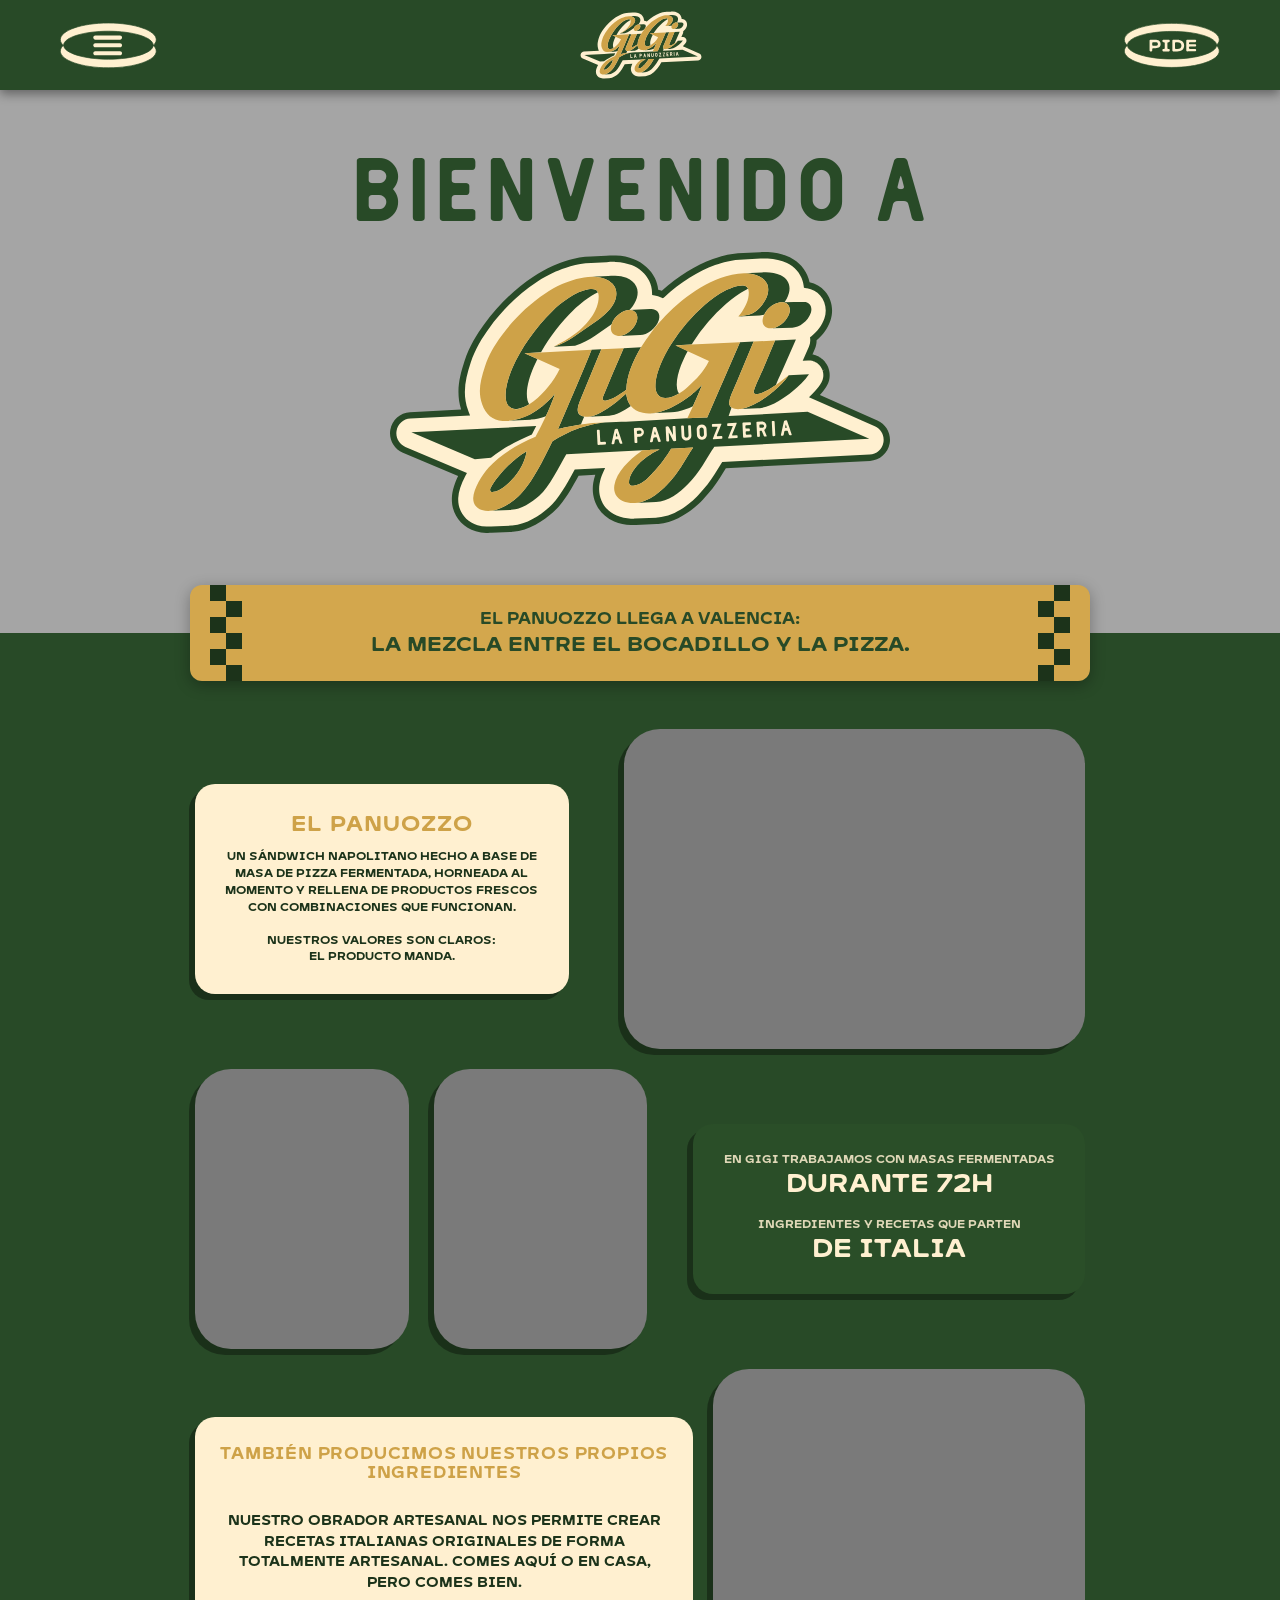
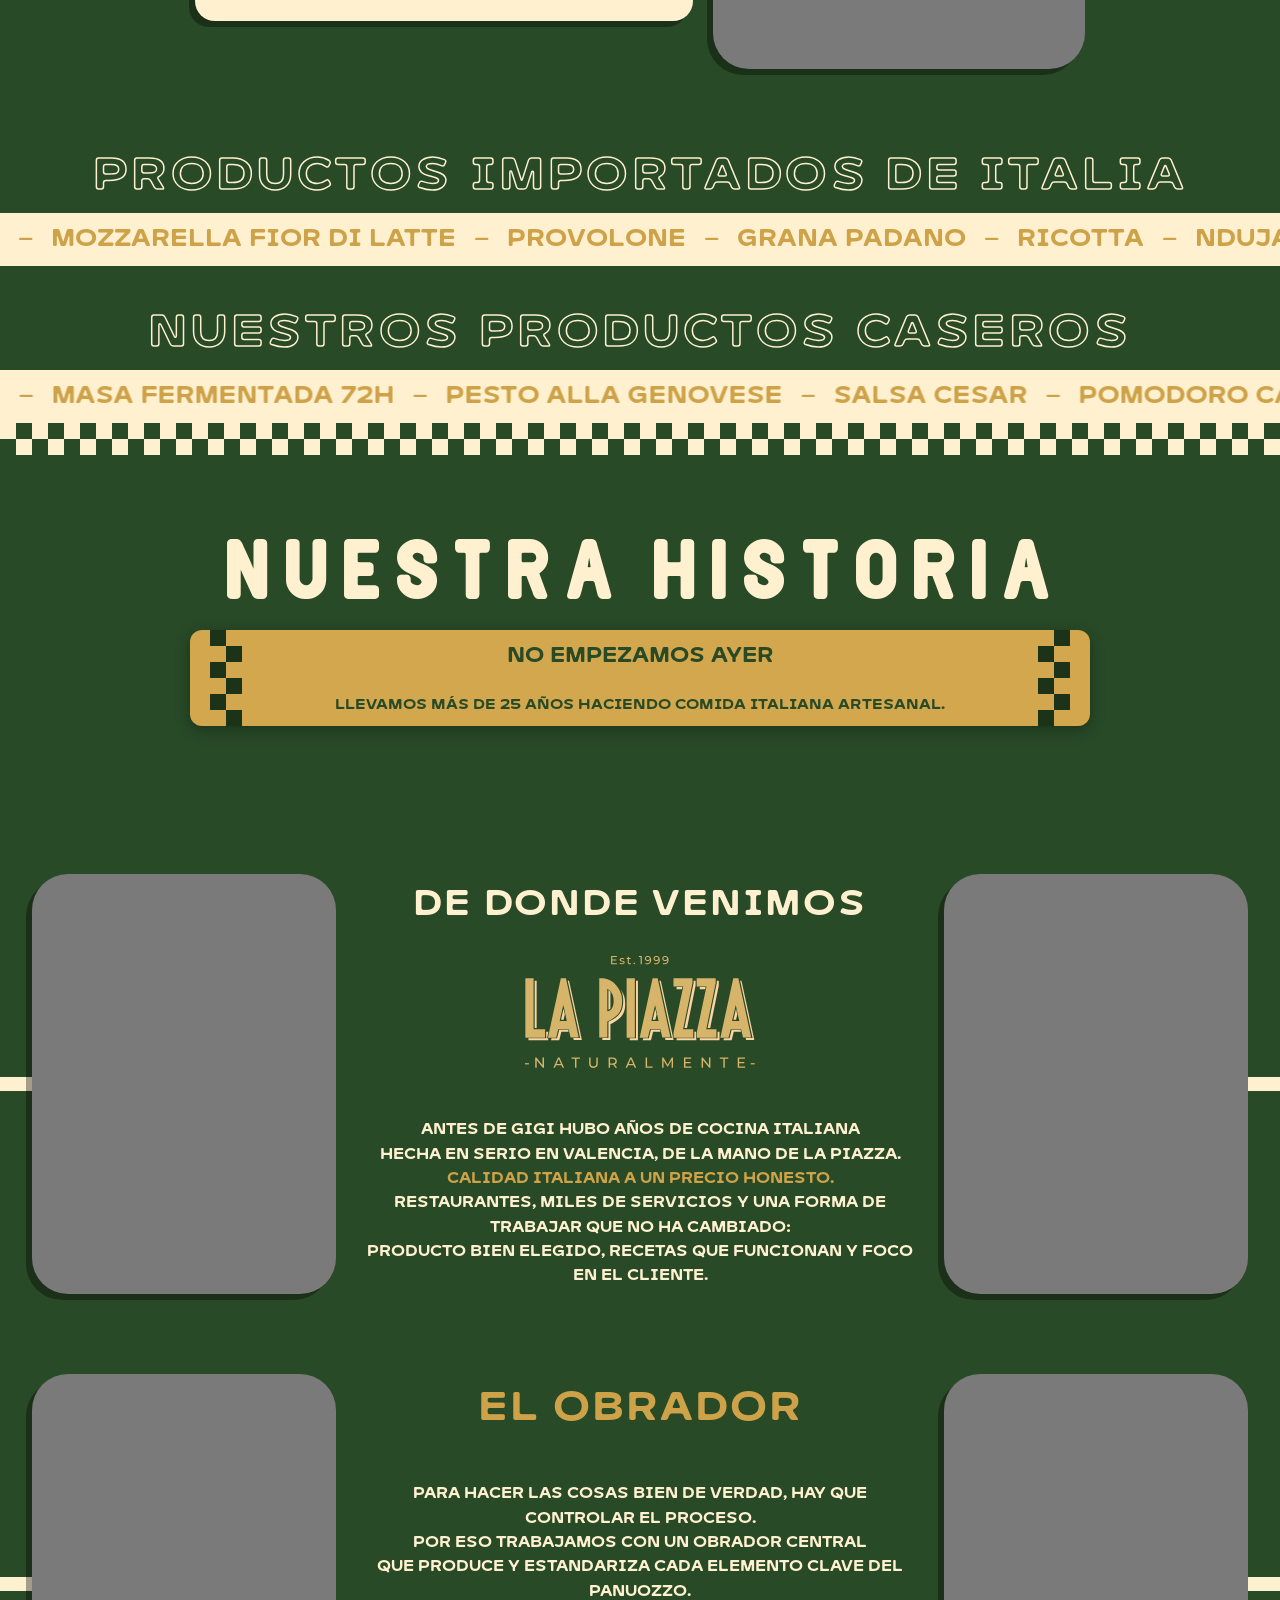
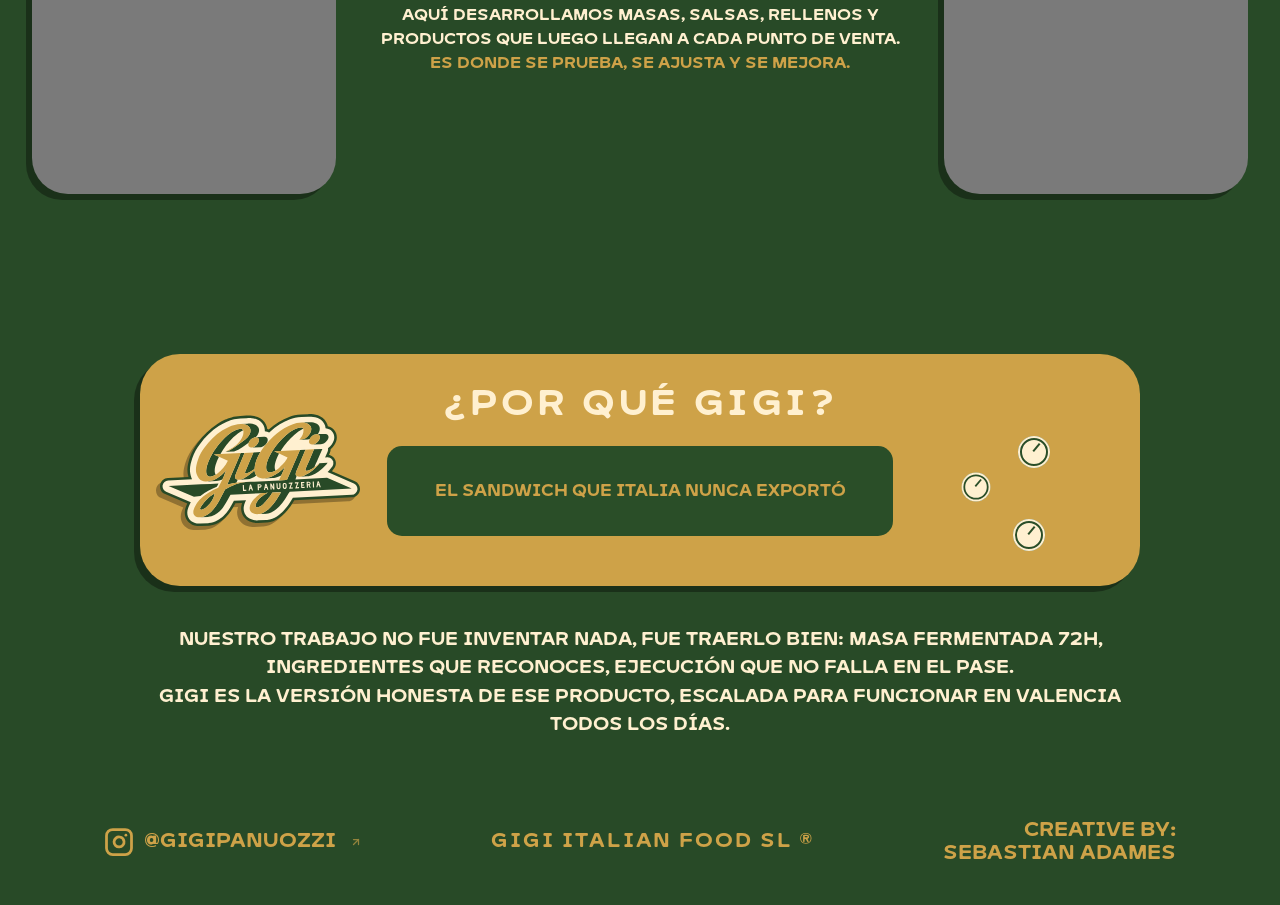
==== commit 7af8a95f: "Sticky submenu, smooth scroll, Signaturide fonts, image slots, map link" ====
--- a/about.html
+++ b/about.html
@@ -266,7 +266,7 @@
 
         <!-- Footer - at the very bottom of the page -->
         <div class="about-footer-gold">
-            <a href="#" class="footer-gold-left">
+                        <a href="https://instagram.com/gigipanuozzi" target="_blank" rel="noopener noreferrer" class="footer-gold-left">
                 <svg viewBox="0 0 24 24" fill="none" stroke="currentColor" stroke-width="2.2" stroke-linecap="round" stroke-linejoin="round">
                     <rect x="2" y="2" width="20" height="20" rx="5" ry="5"></rect>
                     <path d="M16 11.37A4 4 0 1 1 12.63 8 4 4 0 0 1 16 11.37z"></path>
--- a/css/style.css
+++ b/css/style.css
@@ -9,12 +9,22 @@
     --text-color: #FFF0D0;
 }
 
+@import url('https://fonts.googleapis.com/css2?family=Montserrat:wght@800;900&display=swap');
+
 @font-face {
-    font-family: 'Signaturide';
-    src: url('../fonts/signaturide-sans.woff2') format('woff2');
-    font-weight: 100 900;
-    font-style: normal;
-    font-display: swap;
+  font-family: 'Signaturide';        
+  src: url('../fonts/Signaturide-Sans.otf') format('opentype');
+  font-weight: 100 900;
+  font-style: normal;
+  font-display: swap;          
+}
+
+@font-face {
+  font-family: 'Delio';
+  src: url('../fonts/Delio-trial.ttf') format('truetype');
+  font-weight: normal;
+  font-style: normal;
+  font-display: swap;
 }
 
 /* Reset default browser margins */
@@ -22,7 +32,6 @@
     margin: 0;
     padding: 0;
     box-sizing: border-box;
-    font-family: Arial, Helvetica, sans-serif;
 }
 
 html, body {
@@ -30,6 +39,7 @@
     padding: 0;
     width: 100%;
     background-color: #999999;
+    font-family: Arial, Helvetica, sans-serif;
 }
 
 /* --- Sticky Header (Fixed to top) --- */
@@ -126,6 +136,7 @@
     font-weight: 400;
     letter-spacing: 3px;
     transition: all 0.3s ease;
+    font-family: 'Signaturide', sans-serif;
 }
 
 .dropdown-menu a:hover {
@@ -369,7 +380,7 @@
 
 /* section 2 start  */
 
-@import url('https://fonts.googleapis.com/css2?family=Montserrat:wght@800;900&display=swap');
+
 
 .sec2-container {
   width: 100%;
@@ -382,7 +393,7 @@
   display: flex;
   justify-content: space-between;
   align-items: stretch;
-  font-family: 'Montserrat', sans-serif;
+  font-family: 'Signaturide', sans-serif;
   overflow: hidden;
 
   clip-path: polygon(
@@ -505,9 +516,9 @@
 .sec2-vertical-text {
   writing-mode: vertical-rl;
   text-transform: uppercase;
-  color: #FFF0D0;
+  color: #fff0d0d9;
   font-size: 56px;
-  font-family: 'Signaturide', sans-serif;
+  font-family: 'Delio', sans-serif;
   font-weight: 900;
   letter-spacing: 2px;
   line-height: 1.1;
@@ -544,6 +555,7 @@
   letter-spacing: 1.5px;
   text-transform: uppercase;
   line-height: 1.2;
+  font-family: 'Signaturide', sans-serif;
 }
 
 .sec2-hours-line3 {
@@ -552,6 +564,7 @@
   font-weight: 900;
   letter-spacing: 1px;
   margin-top: 4px;
+  font-family: 'Signaturide', sans-serif;
 }
 
 @media (max-width: 1100px) {
@@ -642,7 +655,7 @@
   flex-direction: column;
   justify-content: space-between;
   align-items: center;
-  font-family: 'Montserrat', sans-serif;
+  font-family: 'Signaturide', sans-serif;
   position: relative;
   overflow: hidden;
 
@@ -707,16 +720,17 @@
   align-items: center;
   gap: 10px;
   text-decoration: none;
-  color: #CEA248;
+  color: #284A27;
   font-size: 20px;
   font-weight: 900;
   letter-spacing: 1px;
+  font-family: 'Signaturide', sans-serif;
 }
 
 .sec3-ig-icon {
   width: 28px;
   height: 28px;
-  color: #CEA248;
+  color: #284A27;
 }
 
 .sec3-footer-center {
@@ -724,19 +738,21 @@
   font-weight: 900;
   letter-spacing: 1px;
   text-align: center;
-  color: #CEA248;
+  color: #284A27;
+  font-family: 'Signaturide', sans-serif;
 }
 
 .sec3-footer-right {
   display: flex;
   flex-direction: column;
-  align-items: flex-end;
-  font-size: 18px;
+  align-items: center;
+  font-size: 22px;
   font-weight: 900;
   line-height: 1.15;
   letter-spacing: 1px;
   text-align: right;
-  color: #CEA248;
+  color: #284A27;
+font-family: 'Signaturide', sans-serif;
 }
 
 @media (max-width: 900px) {
@@ -784,14 +800,13 @@
     justify-content: center;
     align-items: center;
     z-index: 99999;
-    opacity: 0;
-    animation: landingFadeIn 0.6s ease forwards;
-    transition: opacity 0.8s ease, visibility 0.8s ease;
+    opacity: 1;                          /* visible from the very first paint */
+    transition: opacity 2.6s cubic-bezier(0.45, 0, 0.25, 1);
+    will-change: opacity;
 }
 
 .landing-overlay.hidden {
     opacity: 0;
-    visibility: hidden;
     pointer-events: none;
 }
 
@@ -801,7 +816,7 @@
     width: auto;
     height: auto;
     display: block;
-    animation: logoZoom 1.6s cubic-bezier(0.22, 1, 0.36, 1) forwards;
+    animation: logoZoom 2.4s cubic-bezier(0.16, 1, 0.3, 1) forwards;
 }
 
 @keyframes landingFadeIn {
@@ -810,9 +825,9 @@
 }
 
 @keyframes logoZoom {
-    0% { transform: scale(0.4); opacity: 0; filter: blur(6px); }
-    60% { transform: scale(1.06); opacity: 1; filter: blur(0); }
-    100% { transform: scale(1); opacity: 1; }
+    0%   { transform: scale(0.55) translateY(14px); opacity: 0; filter: blur(8px); }
+    55%  { transform: scale(1.03) translateY(0);    opacity: 1; filter: blur(0); }
+    100% { transform: scale(1) translateY(0);       opacity: 1; filter: blur(0); }
 }
 
 @media (max-width: 600px) {
@@ -832,13 +847,14 @@
 }
 
 .submenu-list {
+    width: 90%;
     list-style: none;
     display: flex;
     flex-wrap: wrap;
     justify-content: center;
     gap: 15px;
     background-color: #FFF0D0;
-    padding: 10px 30px;
+    padding: 10px;
     border-radius: 40px;
     box-shadow: -4px 4px 0px rgba(0, 0, 0, 0.45);
 }
@@ -846,9 +862,9 @@
 .submenu-list a {
     text-decoration: none;
     color: #284A27;
-    font-family: 'Montserrat', sans-serif;
+    font-family: 'Signaturide', sans-serif;
     font-weight: 800;
-    font-size: 1.1rem;
+    font-size: 1.3rem;
     padding: 5px 10px;
     transition: color 0.3s;
 }
@@ -921,7 +937,7 @@
 .badge-text {
     position: relative;
     z-index: 3;
-    font-family: 'Montserrat', sans-serif;
+    font-family: 'Signaturide', sans-serif;
     color: #CEA248;
     font-weight: 900;
     font-size: 1.2rem;
@@ -935,7 +951,7 @@
 .combo-text-area {
     display: flex;
     flex-direction: column;
-    font-family: 'Montserrat', sans-serif;
+    font-family: 'Signaturide', sans-serif;
     color: #284A27;
     font-weight: 900;
 }
@@ -1023,7 +1039,7 @@
     z-index: 10;
     position: relative;
     box-shadow: 0 10px 20px rgba(0,0,0,0.25);
-    font-family: 'Montserrat', sans-serif;
+    font-family: 'Signaturide', sans-serif;
 }
 
 .menu-item-card.card-gold { background-color: #CEA248; }
@@ -1102,7 +1118,7 @@
 
 .build-text-area {
     color: #FFF0D0;
-    font-family: 'Montserrat', sans-serif;
+    font-family: 'Signaturide', sans-serif;
     display: flex;
     flex-direction: column;
     align-items: center;
@@ -1110,7 +1126,7 @@
 }
 
 .build-title { font-size: 1.6rem; font-weight: 800; text-align: center; }
-.build-subtitle { font-size: 1.1rem; font-weight: 400; margin-bottom: 10px; text-align: center; }
+.build-subtitle { font-size: 0.9rem; font-weight: 400; margin-bottom: 10px; text-align: center; }
 .build-elije { font-size: 1.6rem; font-weight: 700; color: #CEA248; margin-bottom: 6px; text-align: center; }
 
 .build-options {
@@ -1148,7 +1164,7 @@
     justify-content: center;
     align-items: center;
     gap: 15px;
-    font-family: 'Montserrat', sans-serif;
+    font-family: 'Signaturide', sans-serif;
     font-weight: 900;
     box-shadow: 0 5px 15px rgba(0,0,0,0.2);
 }
@@ -1175,7 +1191,7 @@
 }
 
 .about-hero-title {
-    font-family: 'Montserrat', sans-serif;
+    font-family: 'Signaturide', sans-serif;
     font-size: 5rem;
     font-weight: 900;
     color: #284A27;
@@ -1211,7 +1227,7 @@
 }
 
 .banner-text {
-    font-family: 'Montserrat', sans-serif;
+    font-family: 'Signaturide', sans-serif;
     color: #1c331a;
     text-align: center;
     flex: 1;
@@ -1307,7 +1323,7 @@
 
 .card-title-mustard {
     color: #CEA248;
-    font-family: 'Montserrat', sans-serif;
+    font-family: 'Signaturide', sans-serif;
     font-weight: 900;
     font-size: 1.3rem;
     margin-bottom: 12px;
@@ -1317,7 +1333,7 @@
 
 .card-title-light {
     color: #FFF0D0;
-    font-family: 'Montserrat', sans-serif;
+    font-family: 'Signaturide', sans-serif;
     font-weight: 900;
     font-size: 1.6rem;
     margin-bottom: 2px;
@@ -1328,14 +1344,14 @@
 
 .card-text-dark {
     color: #1c331a;
-    font-family: 'Montserrat', sans-serif;
+    font-family: 'Signaturide', sans-serif;
     font-weight: 700;
     line-height: 1.5;
 }
 
 .card-text-light {
     color: rgba(255, 240, 208, 0.85);
-    font-family: 'Montserrat', sans-serif;
+    font-family: 'Signaturide', sans-serif;
     font-weight: 700;
     line-height: 1.5;
     text-transform: uppercase;
@@ -1381,7 +1397,7 @@
 .about-marquee-content {
     display: flex;
     color: #CEA248;
-    font-family: 'Montserrat', sans-serif;
+    font-family: 'Signaturide', sans-serif;
     font-weight: 900;
     font-size: 1.5rem;
     text-transform: uppercase;
@@ -1474,7 +1490,7 @@
 
 .timeline-title-light {
     color: #FFF0D0;
-    font-family: 'Montserrat', sans-serif;
+    font-family: 'Signaturide', sans-serif;
     font-size: 2.2rem;
     font-weight: 900;
     text-transform: uppercase;
@@ -1484,7 +1500,7 @@
 
 .timeline-title-gold {
     color: #CEA248;
-    font-family: 'Montserrat', sans-serif;
+    font-family: 'Signaturide', sans-serif;
     font-size: 2.5rem;
     font-weight: 900;
     text-transform: uppercase;
@@ -1494,7 +1510,7 @@
 
 .timeline-text {
     color: #FFF0D0;
-    font-family: 'Montserrat', sans-serif;
+    font-family: 'Signaturide', sans-serif;
     font-size: 0.95rem;
     font-weight: 700;
     text-align: center;
@@ -1513,7 +1529,7 @@
 }
 
 .logo-est { color: #CEA248; font-size: 0.75rem; font-weight: 800; letter-spacing: 0.1em; margin: 0; }
-.logo-text { color: #CEA248; font-family: 'Montserrat', sans-serif; font-size: 3rem; font-weight: 900; margin: 10px 0; transform: scaleY(1.4); letter-spacing: 0.05em; }
+.logo-text { color: #CEA248; font-family: 'Signaturide', sans-serif; font-size: 3rem; font-weight: 900; margin: 10px 0; transform: scaleY(1.4); letter-spacing: 0.05em; }
 .logo-sub { color: #CEA248; font-size: 0.75rem; font-weight: 700; letter-spacing: 0.25em; margin: 0; }
 
 /* --- POR QUE GIGI SECTION --- */
@@ -1541,7 +1557,7 @@
 
 .why-title {
     color: #FFF0D0;
-    font-family: 'Montserrat', sans-serif;
+    font-family: 'Signaturide', sans-serif;
     font-size: 2.2rem;
     font-weight: 900;
     margin-bottom: 20px;
@@ -1580,7 +1596,7 @@
 .why-inner-text {
     text-align: center;
     color: #CEA248;
-    font-family: 'Montserrat', sans-serif;
+    font-family: 'Signaturide', sans-serif;
     font-size: 1.3rem;
     font-weight: 900;
     margin: 0;
@@ -1622,7 +1638,7 @@
 
 .why-description {
     color: #FFF0D0;
-    font-family: 'Montserrat', sans-serif;
+    font-family: 'Signaturide', sans-serif;
     font-size: 1.1rem;
     font-weight: 400;
     text-align: center;
@@ -1637,7 +1653,7 @@
     justify-content: space-between;
     align-items: center;
     color: #CEA248;
-    font-family: 'Montserrat', sans-serif;
+    font-family: 'Signaturide', sans-serif;
     font-weight: 900;
     font-size: 1.2rem;
     padding: 30px 5% 40px 5%;
@@ -1677,7 +1693,7 @@
     }
 
     .banner-text-small{
-        font-size: 0.6rem !important;
+        font-size: 0.7rem !important;
     }
 
     .banner-text-large{
@@ -1741,7 +1757,7 @@
     border-radius: 50px;
     padding: 10px 45px;
     box-shadow: 0px 6px 14px rgba(40, 74, 39, 0.4);
-    font-family: 'Montserrat', sans-serif;
+    font-family: 'Signaturide', sans-serif;
     font-size: 2.2rem;
     font-weight: 900;
     color: #284A27;
@@ -1817,7 +1833,7 @@
     text-align: center;
     line-height: 1.0;
     letter-spacing: 0.2px;
-    font-family: 'Montserrat', sans-serif;
+    font-family: 'Signaturide', sans-serif;
 }
 
 .event-info-section {
@@ -1828,7 +1844,7 @@
 }
 
 .event-info-title-1, .event-info-title-2 {
-    font-family: 'Montserrat', sans-serif;
+    font-family: 'Signaturide', sans-serif;
     font-size: 1.85rem;
     font-weight: 900;
     color: #284A27;
@@ -1838,7 +1854,7 @@
 }
 
 .event-info-subtitle {
-    font-family: 'Montserrat', sans-serif;
+    font-family: 'Signaturide', sans-serif;
     font-size: 1.65rem;
     font-weight: 900;
     color: #CEA248;
@@ -1873,11 +1889,12 @@
     justify-content: center;
     white-space: nowrap;
     pointer-events: none;
+    gap: 8px;
 }
 
 .ping-text {
-    font-family: 'Montserrat', 'Comfortaa', sans-serif;
-    font-size: clamp(2.5rem, 15vw, 7rem);
+    font-family: 'Signaturide', sans-serif;
+    font-size: clamp(2.5rem, 15vw, 10rem);
     font-weight: 900;
     color: #284A27;
     text-shadow: 4px 4px 0px #CEA248;
@@ -1887,8 +1904,8 @@
 }
 
 .pong-text {
-    font-family: 'Montserrat', 'Comfortaa', sans-serif;
-    font-size: clamp(2.5rem, 15vw, 7rem);
+    font-family: 'Signaturide', sans-serif;
+    font-size: clamp(2.5rem, 15vw, 10rem);
     font-weight: 900;
     color: #CEA248;
     text-shadow: 4px 4px 0px #284A27;
@@ -1939,7 +1956,7 @@
 }
 
 .temporada-subtitle-1, .temporada-subtitle-2 {
-    font-family: 'Comfortaa', 'Montserrat', sans-serif;
+    font-family: 'Signaturide', sans-serif;
     font-size: 1.85rem;
     font-weight: 900;
     color: #284A27;
@@ -1974,4 +1991,395 @@
     .polaroid-card-wrapper.card-left { left: -20px; top: 15px; }
     .polaroid-card-wrapper.card-right { right: -20px; top: 15px; }
     .ping-pong-container { height: 220px; }
+    .cal-cell {
+            aspect-ratio: auto;
+    }
+    .pill-banner{
+        width: 85%;
+    }
+}
+
+/* Home page smooth reveal after loading overlay */
+body.home-loading .hero-section,
+body.home-loading .sec2-container,
+body.home-loading .sec3-container {
+    opacity: 0;
+    transform: translateY(18px);
+    /* No transition on the "loading" state → prevents flicker on first paint */
+}
+
+body.home-ready .hero-section,
+body.home-ready .sec2-container,
+body.home-ready .sec3-container {
+    opacity: 1;
+    transform: translateY(0);
+    transition: opacity 2.0s cubic-bezier(0.45, 0, 0.25, 1),
+                transform 2.0s cubic-bezier(0.45, 0, 0.25, 1);
+}
+
+/* Gentle stagger so sections reveal one after another */
+body.home-ready .sec2-container {
+    transition-delay: 0.25s;
+}
+
+body.home-ready .sec3-container {
+    transition-delay: 0.5s;
+}
+
+
+.inline-ext-icon {
+    display: inline-block;
+    width: 14px;
+    height: 14px;
+    flex-shrink: 0;
+    opacity: 0.7;
+    transition: transform 0.3s ease, opacity 0.3s ease;
+}
+
+@media (hover: hover) and (pointer: fine) {
+    a:hover .inline-ext-icon,
+    a:hover + .inline-ext-icon {
+        opacity: 1;
+        transform: translate(2px, -2px);
+    }
+}
+
+/* --- Instagram footer links get a subtle ↗ after the text --- */
+.sec3-footer-left::after,
+.footer-gold-left::after,
+.contact-instagram::after {
+    content: '';
+    display: inline-block;
+    width: 12px;
+    height: 12px;
+    margin-left: 4px;
+    background-color: currentColor;
+    -webkit-mask-image: url("data:image/svg+xml,%3Csvg xmlns='http://www.w3.org/2000/svg' viewBox='0 0 24 24' fill='none' stroke='black' stroke-width='2.5' stroke-linecap='round' stroke-linejoin='round'%3E%3Cpath d='M7 17L17 7'/%3E%3Cpath d='M7 7h10v10'/%3E%3C/svg%3E");
+    mask-image: url("data:image/svg+xml,%3Csvg xmlns='http://www.w3.org/2000/svg' viewBox='0 0 24 24' fill='none' stroke='black' stroke-width='2.5' stroke-linecap='round' stroke-linejoin='round'%3E%3Cpath d='M7 17L17 7'/%3E%3Cpath d='M7 7h10v10'/%3E%3C/svg%3E");
+    -webkit-mask-size: contain;
+    mask-size: contain;
+    -webkit-mask-repeat: no-repeat;
+    mask-repeat: no-repeat;
+    -webkit-mask-position: center;
+    mask-position: center;
+    opacity: 0.65;
+    transition: transform 0.3s ease, opacity 0.3s ease;
+}
+
+@media (hover: hover) and (pointer: fine) {
+    .sec3-footer-left:hover::after,
+    .footer-gold-left:hover::after,
+    .contact-instagram:hover::after {
+        opacity: 1;
+        transform: translate(2px, -2px);
+    }
+
+    .sec3-footer-left:hover,
+    .footer-gold-left:hover,
+    .contact-instagram:hover {
+        filter: brightness(1.08);
+    }
+}
+
+/* --- Location pin badge on the Map card --- */
+.map-hint-badge {
+    position: absolute;
+    top: 14px;
+    right: 14px;
+    width: 42px;
+    height: 42px;
+    background-color: #FFF0D0;
+    border: 2.5px solid #284A27;
+    border-radius: 50%;
+    display: flex;
+    align-items: center;
+    justify-content: center;
+    color: #284A27;
+    box-shadow: 0 4px 10px rgba(0, 0, 0, 0.28);
+    transition: transform 0.3s ease, box-shadow 0.3s ease, background-color 0.3s ease;
+    pointer-events: none;      /* clicks pass through to the map link */
+    z-index: 6;
+    display: none;
+}
+
+.map-hint-badge svg {
+    width: 20px;
+    height: 20px;
+}
+
+@media (hover: hover) and (pointer: fine) {
+    .sec2-map-box:hover .map-hint-badge {
+        transform: scale(1.12);
+        background-color: #CEA248;
+        box-shadow: 0 6px 14px rgba(0, 0, 0, 0.4);
+    }
+}
+
+@media (max-width: 600px) {
+    .map-hint-badge {
+        width: 34px;
+        height: 34px;
+        top: 10px;
+        right: 10px;
+    }
+    .map-hint-badge svg {
+        width: 16px;
+        height: 16px;
+    }
+    .map-hint-badge {
+    position: absolute;
+    top: -22px;
+    right: 14px;
+    width: 42px;
+    height: 42px;
+    background-color: #FFF0D0;
+    border: 2.5px solid #284A27;
+    border-radius: 50%;
+    display: flex;
+    align-items: center;
+    justify-content: center;
+    color: #284A27;
+    box-shadow: 0 4px 10px rgba(0, 0, 0, 0.28);
+    transition: transform 0.3s ease, box-shadow 0.3s ease, background-color 0.3s ease;
+    pointer-events: none;      /* clicks pass through to the map link */
+    z-index: 6;
+    display: flex;
+}
+}
+
+/* --- Phone number as a link (index.html) --- */
+.sec2-phone-number a {
+    color: inherit;
+    text-decoration: none;
+    transition: color 0.25s ease;
+}
+
+.sec2-phone-number a:hover {
+    color: #CEA248;
+}
+
+/* ==================== GIGI SIGNUP MODAL ==================== */
+
+.gigi-signup-backdrop {
+  position: fixed;
+  inset: 0;
+  z-index: 3000;
+  display: flex;
+  align-items: center;
+  justify-content: center;
+  padding: 20px;
+  background-color: rgba(0, 0, 0, 0.75);
+  backdrop-filter: blur(4px);
+  -webkit-backdrop-filter: blur(4px);
+  opacity: 0;
+  visibility: hidden;
+  transition: opacity 0.3s ease, visibility 0.3s ease;
+  font-family: 'Signaturide', sans-serif;
+}
+
+.gigi-signup-backdrop.active {
+  opacity: 1;
+  visibility: visible;
+}
+
+.gigi-signup-card {
+  position: relative;
+  width: 70%;
+  background-color: #FFF0D0;
+  border: 4px solid #CEA248;
+  border-radius: 28px;
+  box-shadow: 0 20px 40px rgba(0, 0, 0, 0.4);
+  padding: 40px;
+  text-align: center;
+  transform: scale(0.92) translateY(12px);
+  transition: transform 0.3s cubic-bezier(0.34, 1.56, 0.64, 1);
+}
+
+.gigi-signup-backdrop.active .gigi-signup-card {
+  transform: scale(1) translateY(0);
+}
+
+.gigi-signup-close {
+  position: absolute;
+  top: 14px;
+  right: 20px;
+  background: none;
+  border: none;
+  color: #CEA248;
+  font-size: 32px;
+  font-weight: 900;
+  line-height: 1;
+  cursor: pointer;
+  padding: 4px;
+  transition: transform 0.2s ease, color 0.2s ease;
+}
+
+.gigi-signup-close:hover {
+  color: #b88e38;
+  transform: scale(1.15);
+}
+
+.gigi-signup-title {
+  color: #284A27;
+  font-size: 2.4rem;
+  font-weight: 900;
+  text-transform: uppercase;
+  letter-spacing: 1px;
+  line-height: 1;
+  margin: 8px 0 16px;
+}
+
+.gigi-signup-subtitle {
+  color: #CEA248;
+  font-size: 0.8rem;
+  font-weight: 900;
+  text-transform: uppercase;
+  letter-spacing: 1px;
+  line-height: 1.5;
+  max-width: 500px;
+  margin: 0 auto 28px;
+}
+
+.gigi-signup-form {
+  width: 100%;
+  max-width: 530px;
+  margin: 0 auto;
+}
+
+.gigi-signup-input-wrap {
+  display: flex;
+  align-items: center;
+  justify-content: space-between;
+  background-color: #CEA248;
+  border-radius: 16px;
+  padding: 14px 22px;
+  box-shadow: inset 0 2px 6px rgba(0,0,0,0.1);
+}
+
+.gigi-signup-input {
+  width: 100%;
+  background: transparent;
+  border: none;
+  outline: none;
+  color: #284A27;
+  font-family: 'Signaturide', sans-serif;
+  font-size: 0.85rem;
+  font-weight: 900;
+  text-transform: uppercase;
+  letter-spacing: 1px;
+  padding-right: 8px;
+}
+
+.gigi-signup-input::placeholder {
+  color: #284A27;
+  opacity: 0.9;
+  font-weight: 900;
+}
+
+.gigi-signup-submit {
+  background: none;
+  border: none;
+  color: #284A27;
+  cursor: pointer;
+  padding: 4px;
+  display: flex;
+  align-items: center;
+  justify-content: center;
+  transition: transform 0.2s ease;
+  flex-shrink: 0;
+}
+
+.gigi-signup-submit svg {
+  width: 26px;
+  height: 26px;
+  stroke: currentColor;
+  fill: none;
+}
+
+.gigi-signup-submit:hover {
+  transform: translateX(4px);
+}
+
+.gigi-signup-feedback {
+  min-height: 18px;
+  margin-top: 8px;
+  font-size: 0.75rem;
+  font-weight: 700;
+  color: #c0392b;
+}
+
+.gigi-signup-success {
+  padding: 16px 0;
+}
+
+.gigi-signup-check {
+  width: 48px;
+  height: 48px;
+  background-color: #284A27;
+  color: #FFF0D0;
+  border-radius: 50%;
+  display: flex;
+  align-items: center;
+  justify-content: center;
+  margin: 0 auto 12px;
+  font-size: 1.6rem;
+  font-weight: 900;
+}
+
+.gigi-signup-success-title {
+  color: #284A27;
+  font-size: 1.3rem;
+  font-weight: 900;
+  text-transform: uppercase;
+  letter-spacing: 1px;
+  margin-bottom: 6px;
+}
+
+.gigi-signup-success-sub {
+  color: #CEA248;
+  font-size: 0.75rem;
+  font-weight: 700;
+  text-transform: uppercase;
+}
+
+.gigi-signup-reset {
+  margin-top: 16px;
+  background: none;
+  border: none;
+  color: #284A27;
+  font-size: 0.75rem;
+  font-weight: 900;
+  text-transform: uppercase;
+  text-decoration: underline;
+  text-underline-offset: 3px;
+  cursor: pointer;
+}
+
+.gigi-signup-reset:hover { opacity: 0.7; }
+
+@keyframes gigiModalShake {
+  0%, 100% { transform: translateX(0); }
+  20%, 60% { transform: translateX(-6px); }
+  40%, 80% { transform: translateX(6px); }
+}
+
+.gigi-signup-card.shake {
+  animation: gigiModalShake 0.4s ease-in-out;
+}
+
+@media (max-width: 600px) {
+  .gigi-signup-card {
+    padding: 28px 20px;
+    border-radius: 22px;
+    border-width: 3px;
+    width: 100%;
+  }
+  .gigi-signup-title { font-size: 1.8rem; margin-bottom: 12px; }
+  .gigi-signup-subtitle { font-size: 0.7rem; margin-bottom: 20px; }
+  .gigi-signup-input-wrap { padding: 12px 16px; border-radius: 14px; }
+  .gigi-signup-input { font-size: 0.72rem; letter-spacing: 0.5px; }
+  .gigi-signup-submit svg { width: 22px; height: 22px; }
+  .gigi-signup-close { font-size: 26px; top: 10px; right: 14px; }
+  .gigi-signup-check { width: 40px; height: 40px; font-size: 1.3rem; }
+  .gigi-signup-success-title { font-size: 1.05rem; }
 }
--- a/css/about.css
+++ b/css/about.css
@@ -1,8 +1,3 @@
-/* ============================================================
-   GIGI — ABOUT PAGE STYLES (about.css)
-   Sirf about.html ke liye. Desktop bilkul same rakha gaya hai.
-   ============================================================ */
-
 /* --- ABOUT HERO --- */
 .about-hero {
     background-color: #A5A5A5;
@@ -14,9 +9,9 @@
 }
 
 .about-hero-title {
-    font-family: 'Montserrat', sans-serif;
+    font-family: 'delio', sans-serif;
     font-size: 5rem;
-    font-weight: 900;
+    font-weight: 400;
     color: #284A27;
     margin-bottom: 10px;
     z-index: 1;
@@ -51,8 +46,8 @@
 }
 
 .banner-text {
-    font-family: 'Montserrat', sans-serif;
-    color: #1c331a;
+    font-family: 'Signaturide', sans-serif;
+    color: #284A27;
     text-align: center;
     flex: 1;
     display: flex;
@@ -147,7 +142,7 @@
 /* Card Typography */
 .card-title-mustard {
     color: #CEA248;
-    font-family: 'Montserrat', sans-serif;
+    font-family: 'Signaturide', sans-serif;
     font-weight: 900;
     font-size: 1.3rem;
     margin-bottom: 12px;
@@ -157,7 +152,7 @@
 
 .card-title-light {
     color: #FFF0D0;
-    font-family: 'Montserrat', sans-serif;
+    font-family: 'Signaturide', sans-serif;
     font-weight: 900;
     font-size: 1.6rem;
     margin-bottom: 2px;
@@ -168,14 +163,14 @@
 
 .card-text-dark {
     color: #1c331a;
-    font-family: 'Montserrat', sans-serif;
+    font-family: 'Signaturide', sans-serif;
     font-weight: 700;
     line-height: 1.5;
 }
 
 .card-text-light {
     color: rgba(255, 240, 208, 0.85);
-    font-family: 'Montserrat', sans-serif;
+    font-family: 'Signaturide', sans-serif;
     font-weight: 700;
     line-height: 1.5;
     text-transform: uppercase;
@@ -200,7 +195,7 @@
 
 .about-marquee-label {
     text-align: center;
-    font-family: 'Roboto Slab', serif;
+    font-family: 'Signaturide', sans-serif;
     font-size: 2.8rem;
     font-weight: 900;
     margin: 0 0 10px 0;
@@ -252,7 +247,7 @@
     display: flex;
     flex-shrink: 0;
     color: #CEA248;
-    font-family: 'Montserrat', sans-serif;
+    font-family: 'Signaturide', sans-serif;
     font-weight: 900;
     font-size: 1.5rem;
     text-transform: uppercase;
@@ -279,7 +274,7 @@
 
 .about-historia-title {
     color: #FFF0D0;
-    font-family: 'Roboto Slab', serif;
+    font-family: 'delio', sans-serif;
     font-size: 4.5rem;
     font-weight: 900;
     text-transform: uppercase;
@@ -348,7 +343,7 @@
 
 .timeline-title-light {
     color: #FFF0D0;
-    font-family: 'Montserrat', sans-serif;
+    font-family: 'Signaturide', sans-serif;
     font-size: 2.2rem;
     font-weight: 900;
     text-transform: uppercase;
@@ -358,7 +353,7 @@
 
 .timeline-title-gold {
     color: #CEA248;
-    font-family: 'Montserrat', sans-serif;
+    font-family: 'Signaturide', sans-serif;
     font-size: 2.5rem;
     font-weight: 900;
     text-transform: uppercase;
@@ -368,7 +363,7 @@
 
 .timeline-text {
     color: #FFF0D0;
-    font-family: 'Montserrat', sans-serif;
+    font-family: 'Signaturide', sans-serif;
     font-size: 0.95rem;
     font-weight: 700;
     text-align: center;
@@ -408,7 +403,7 @@
 
 .why-title {
     color: #FFF0D0;
-    font-family: 'Montserrat', sans-serif;
+    font-family: 'Signaturide', sans-serif;
     font-size: 2.2rem;
     font-weight: 900;
     margin-bottom: 20px;
@@ -446,8 +441,8 @@
 .why-inner-text {
     text-align: center;
     color: #CEA248;
-    font-family: 'Montserrat', sans-serif;
-    font-size: 1.3rem;
+    font-family: 'Signaturide', sans-serif;
+    font-size: 1rem;
     font-weight: 900;
     margin: 0;
     white-space: nowrap;
@@ -484,7 +479,7 @@
 
 .why-description {
     color: #FFF0D0;
-    font-family: 'Montserrat', sans-serif;
+    font-family: 'Signaturide', sans-serif;
     font-size: 1.1rem;
     font-weight: 400;
     text-align: center;
@@ -500,7 +495,7 @@
     justify-content: space-between;
     align-items: center;
     color: #CEA248;
-    font-family: 'Montserrat', sans-serif;
+    font-family: 'Signaturide', sans-serif;
     font-weight: 900;
     font-size: 1.2rem;
     padding: 30px 5% 40px 5%;
@@ -528,9 +523,6 @@
 }
 
 
-/* ============================================================
-   MOBILE RESPONSIVE — Sirf mobile pe changes
-   ============================================================ */
 
 /* ---------- Small desktop / Tablet landscape ---------- */
 @media (max-width: 1000px) {
@@ -602,6 +594,10 @@
         flex-direction: column !important;
         gap: 16px !important;
         align-items: stretch !important;
+    }
+
+    .about-row-2{
+        flex-direction: column-reverse !important;
     }
 
     .about-row-1 .about-card-light,
@@ -871,7 +867,10 @@
     .about-footer-gold { font-size: 0.82rem; }
     .footer-gold-left svg { width: 20px; height: 20px; }
 
-    
+    .banner-text{
+        gap: 0px;
+    }
+       
 }
 
 /* ---------- Very small phones ---------- */
